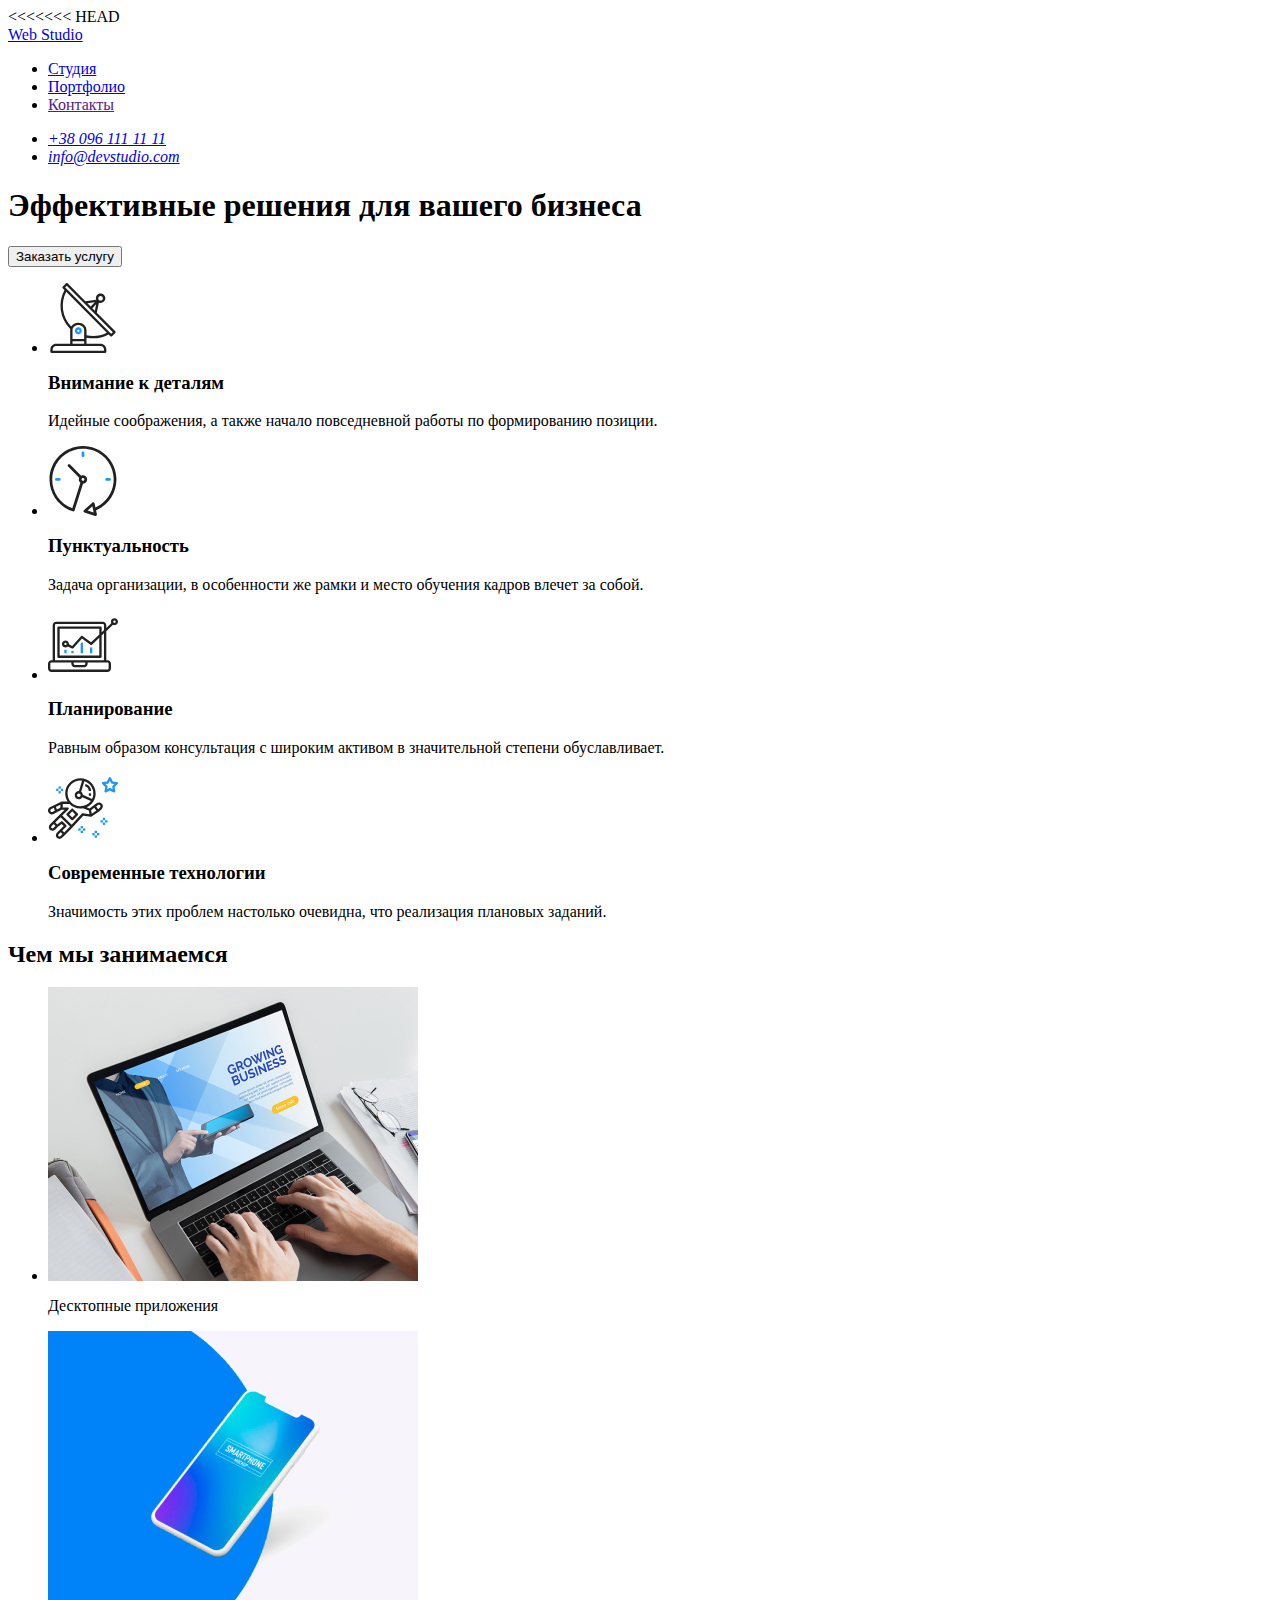
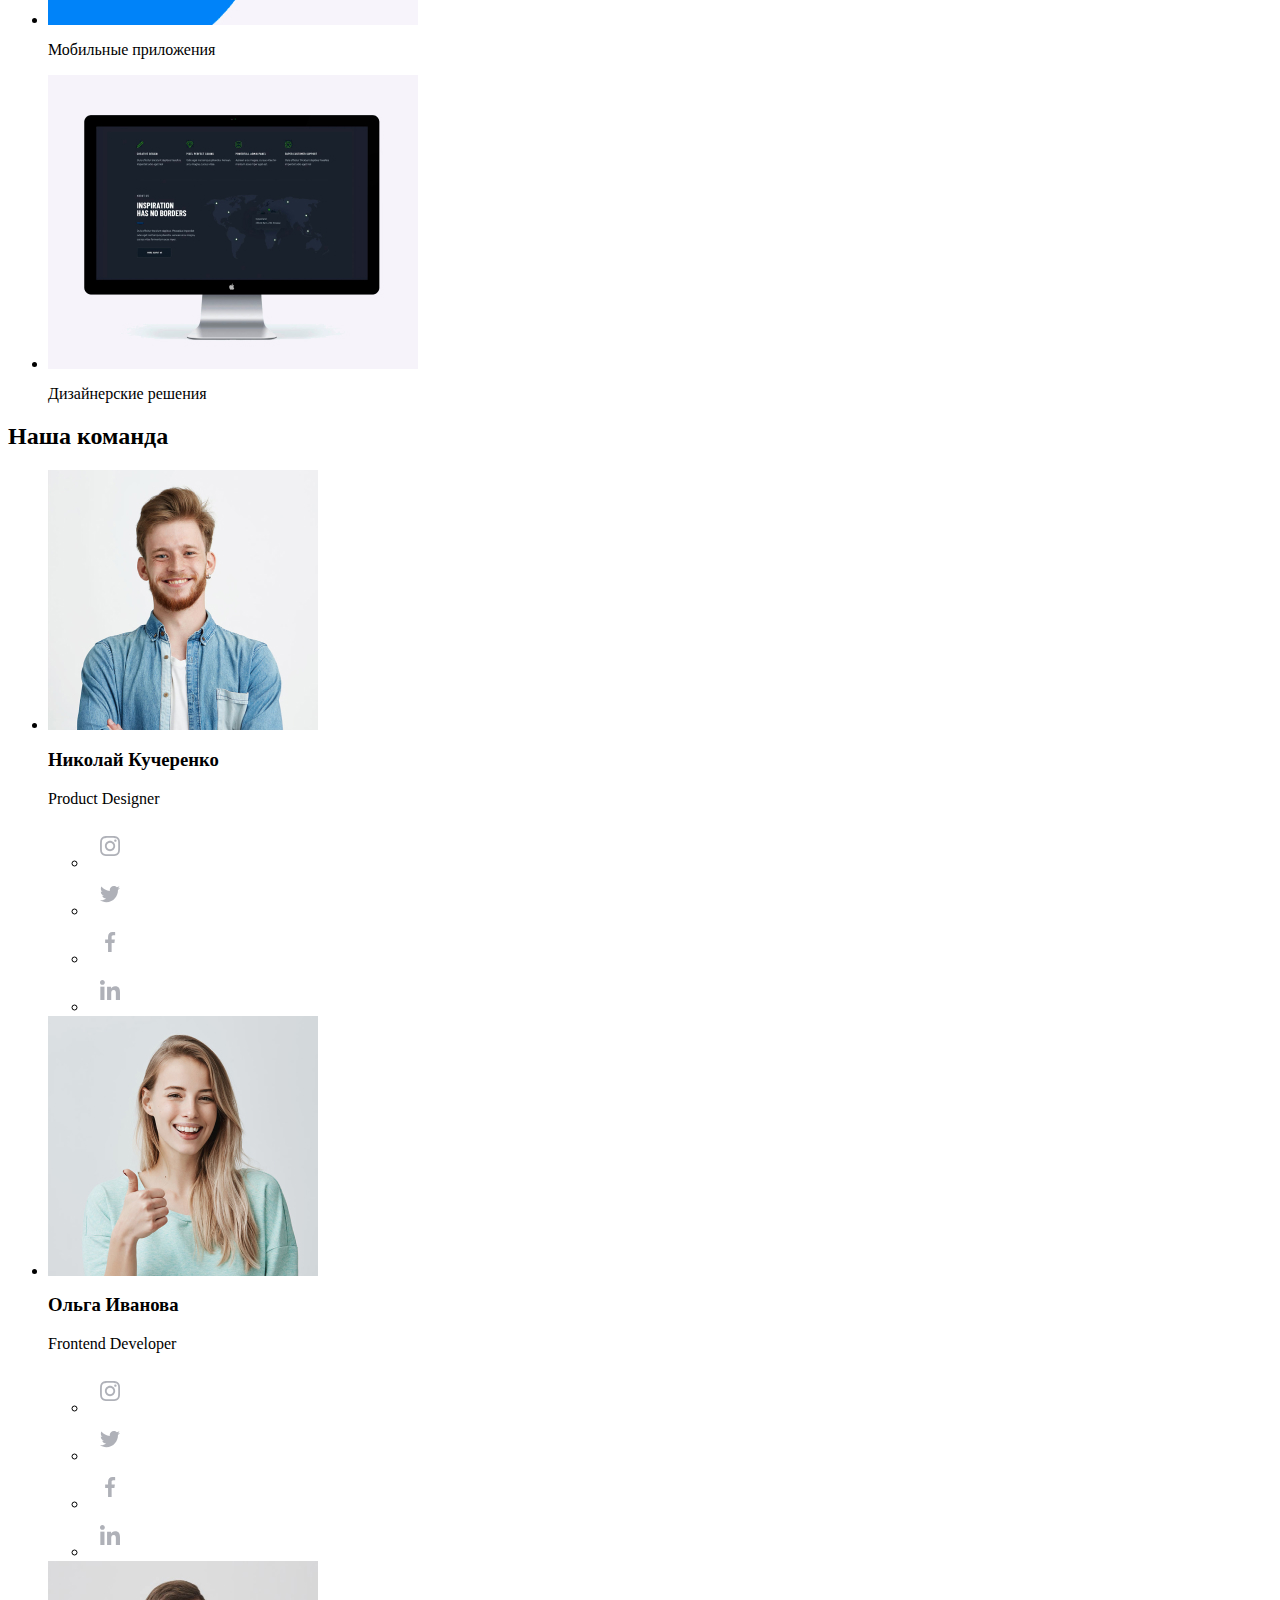
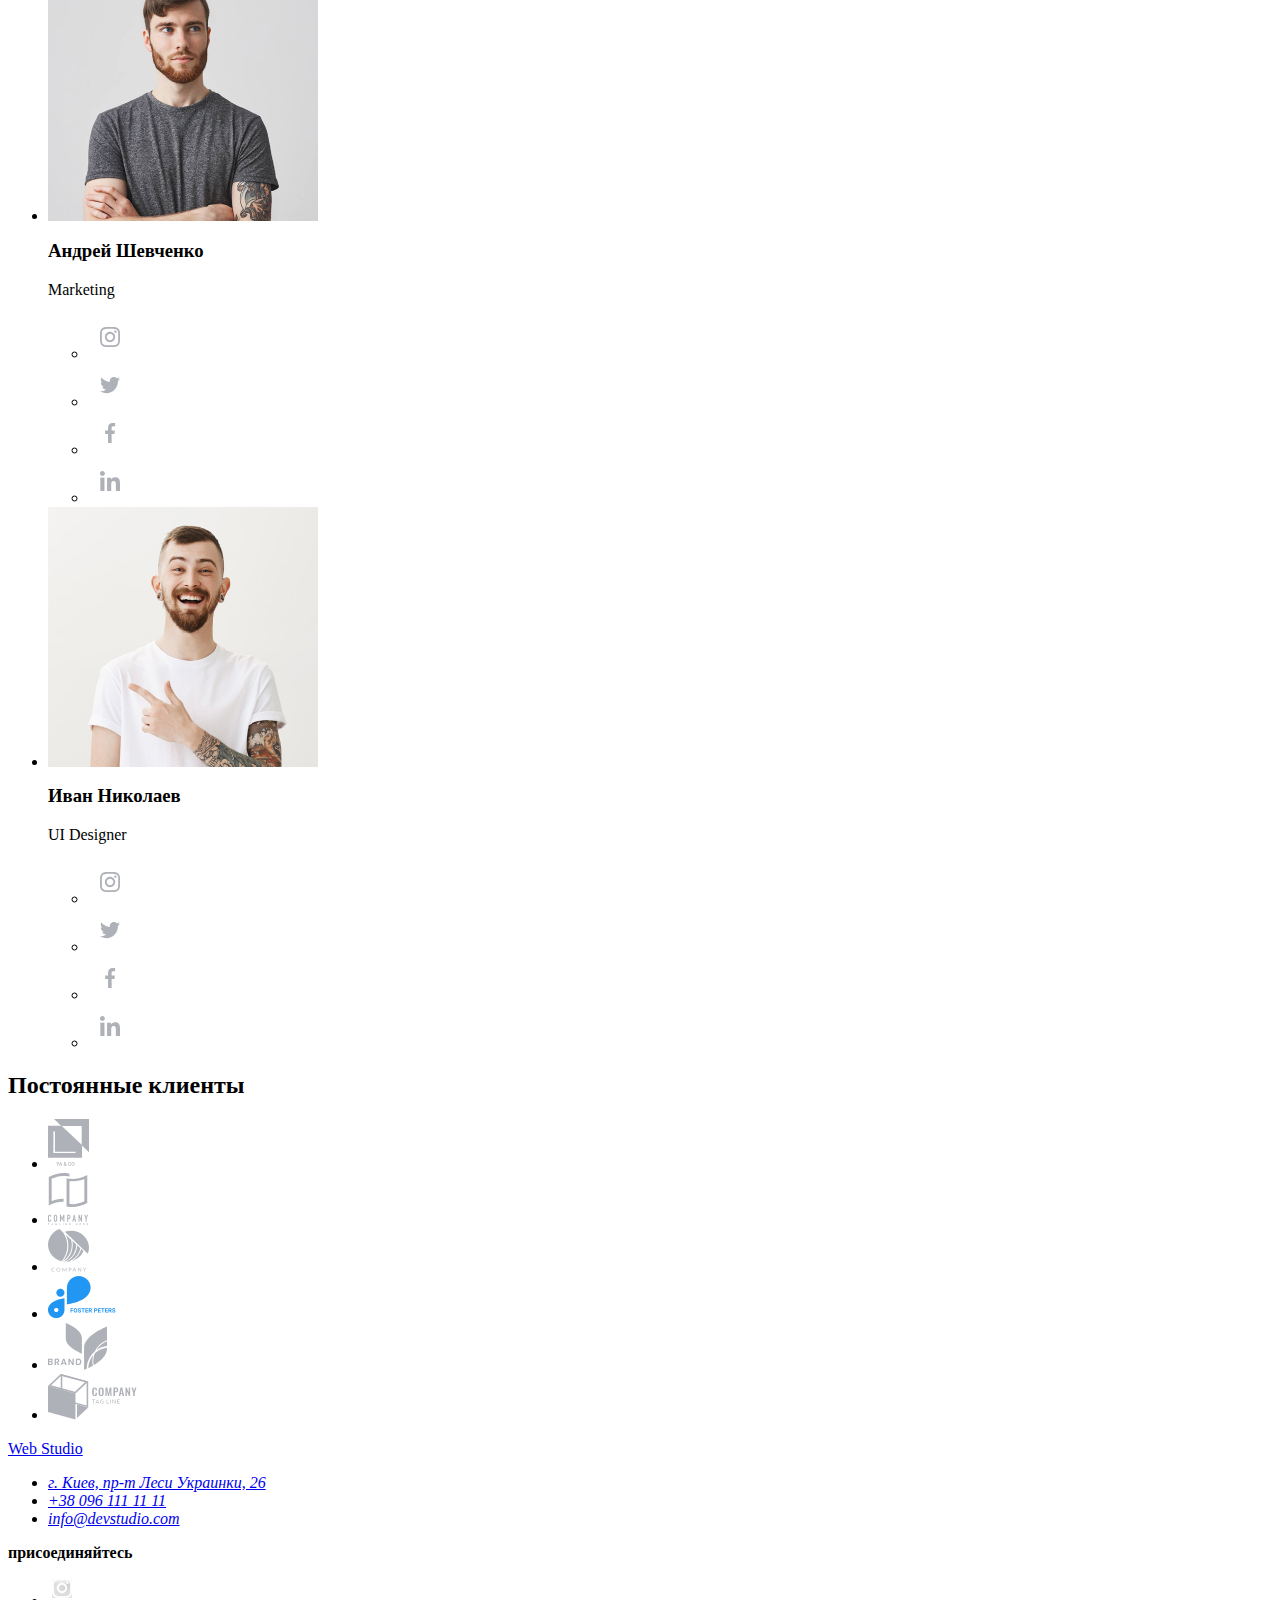
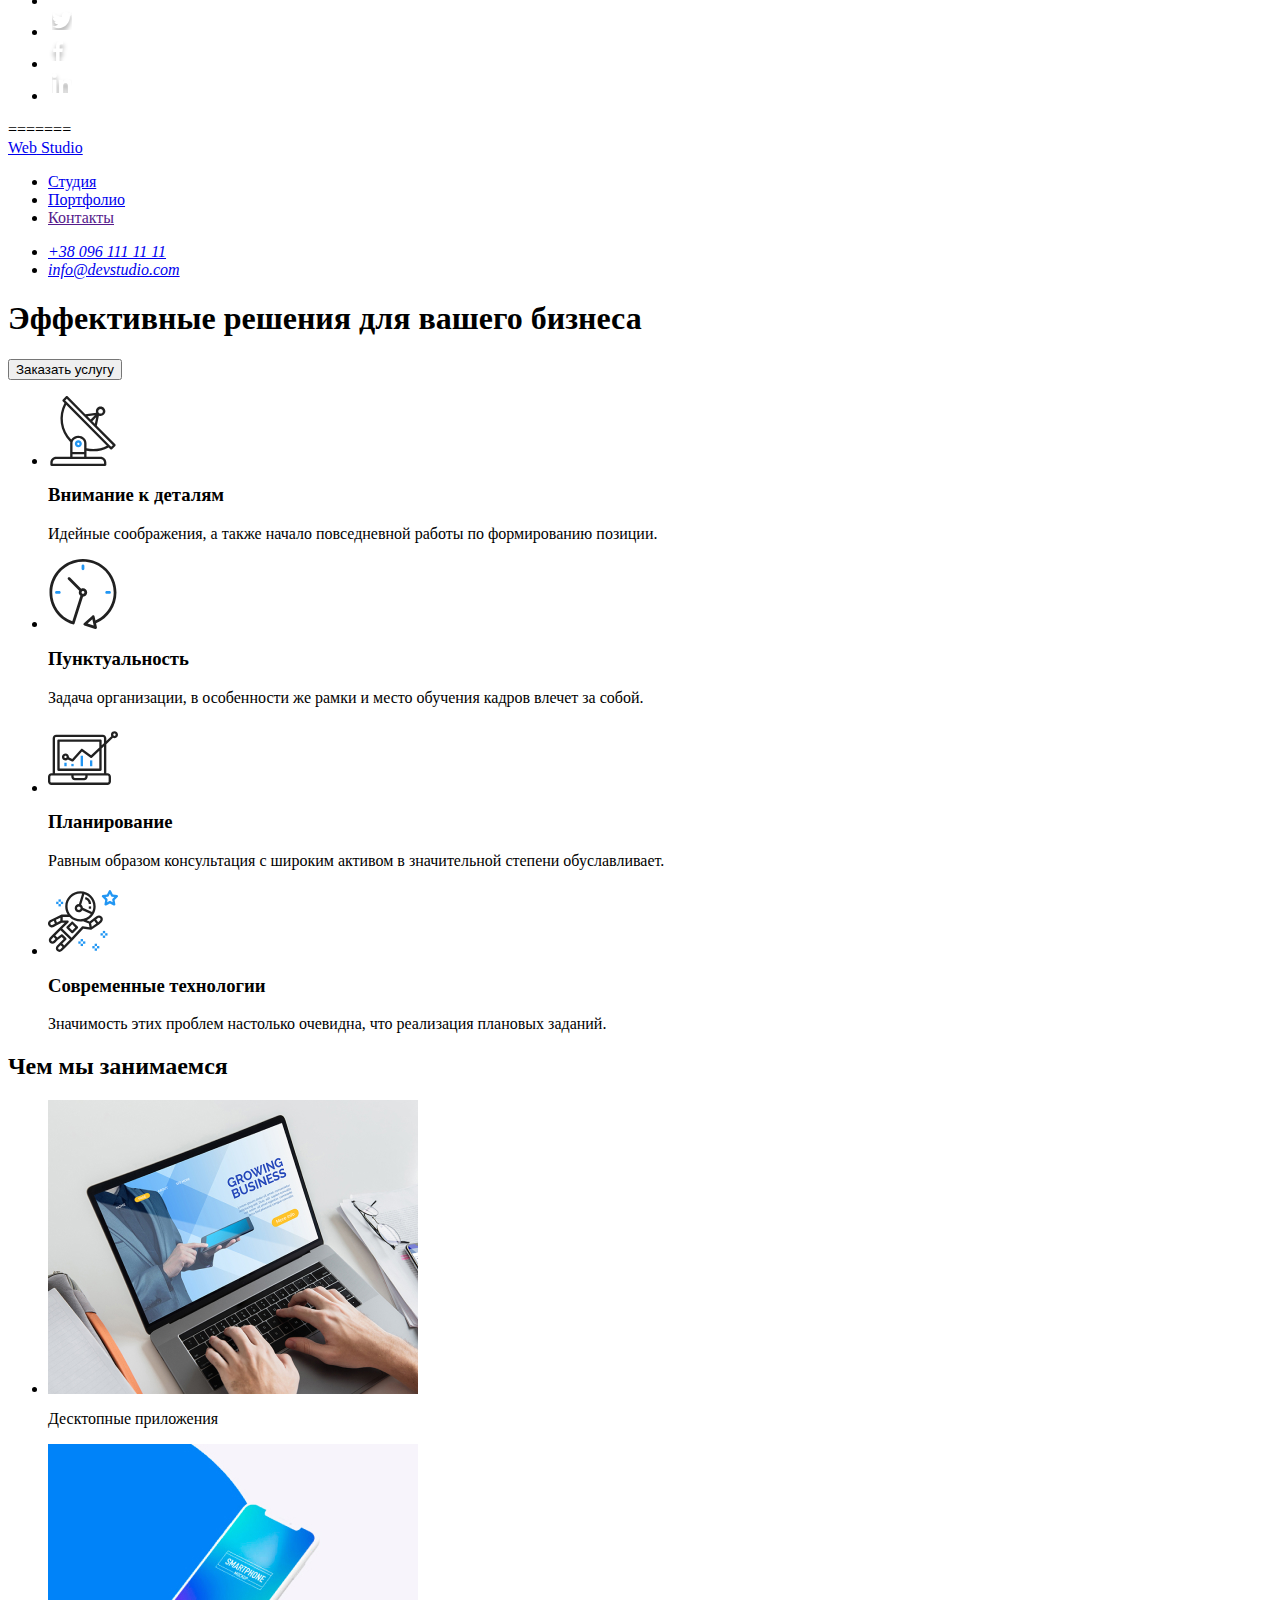
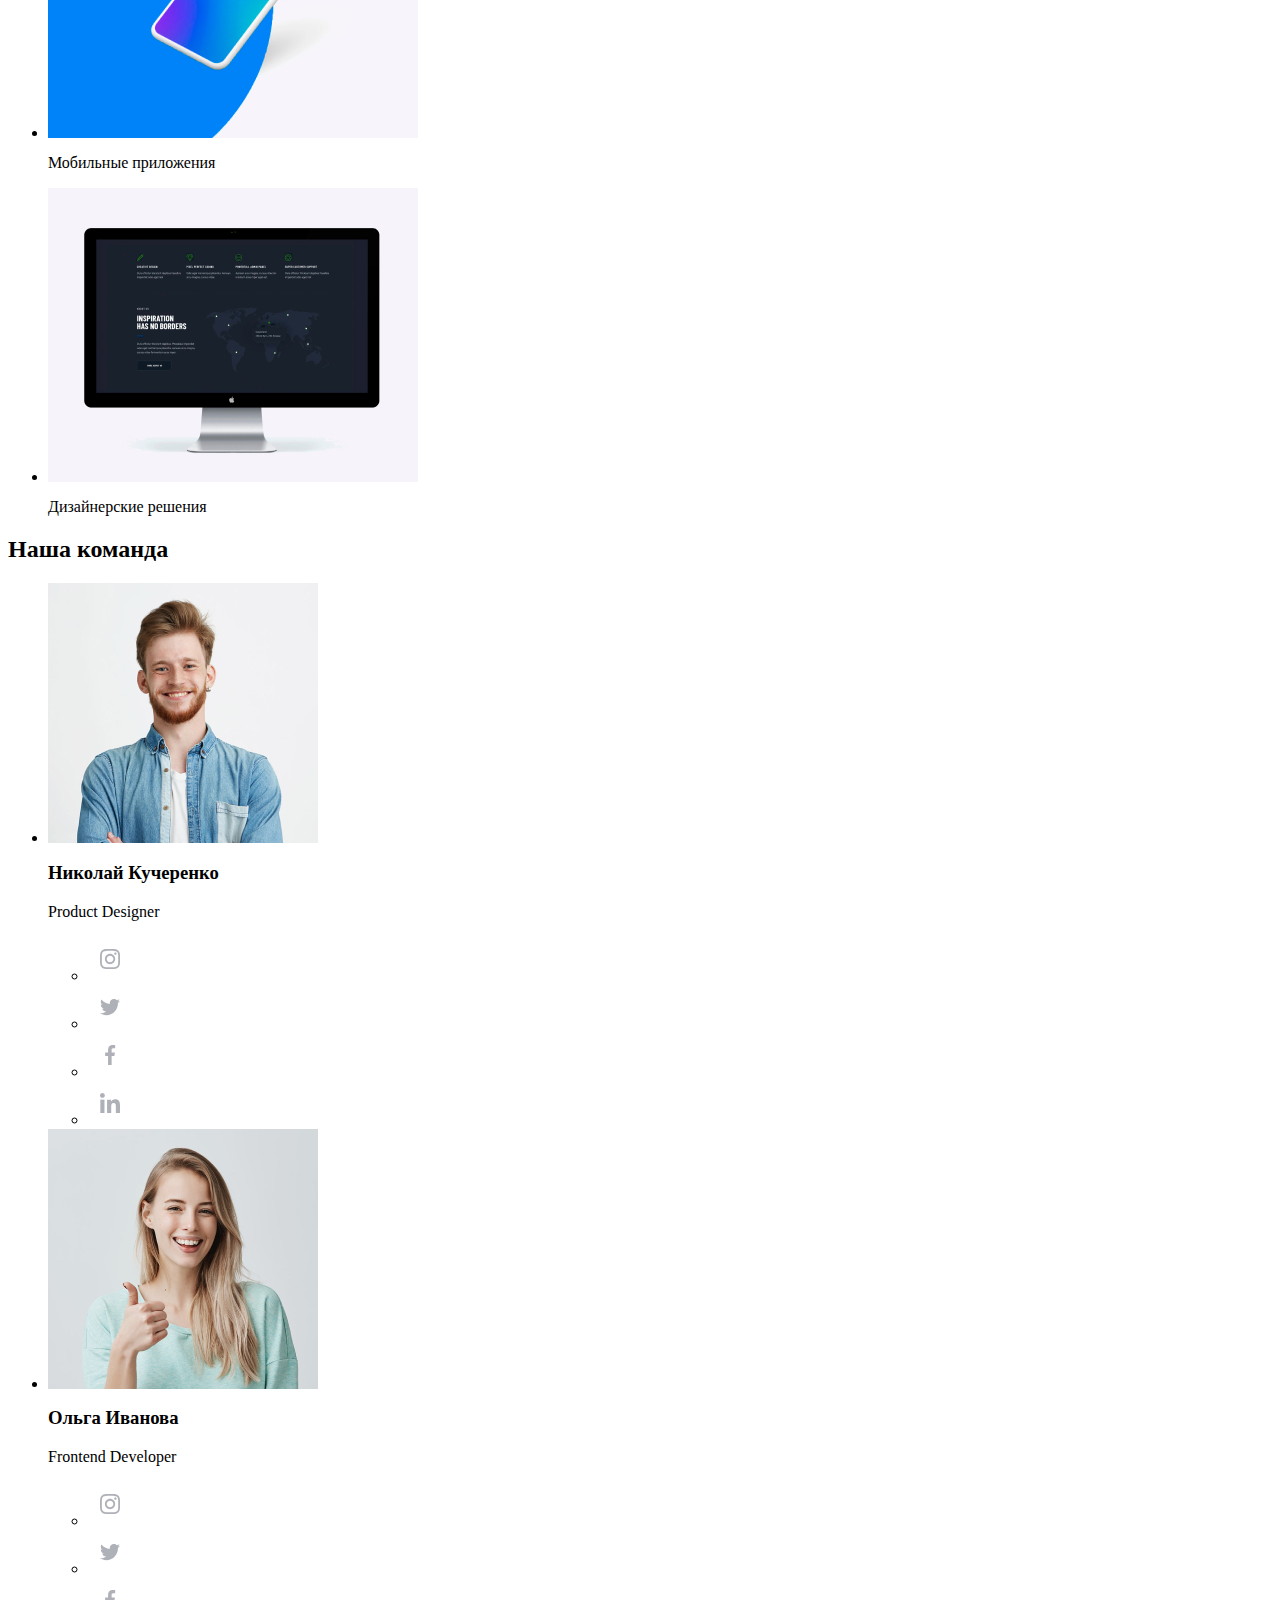
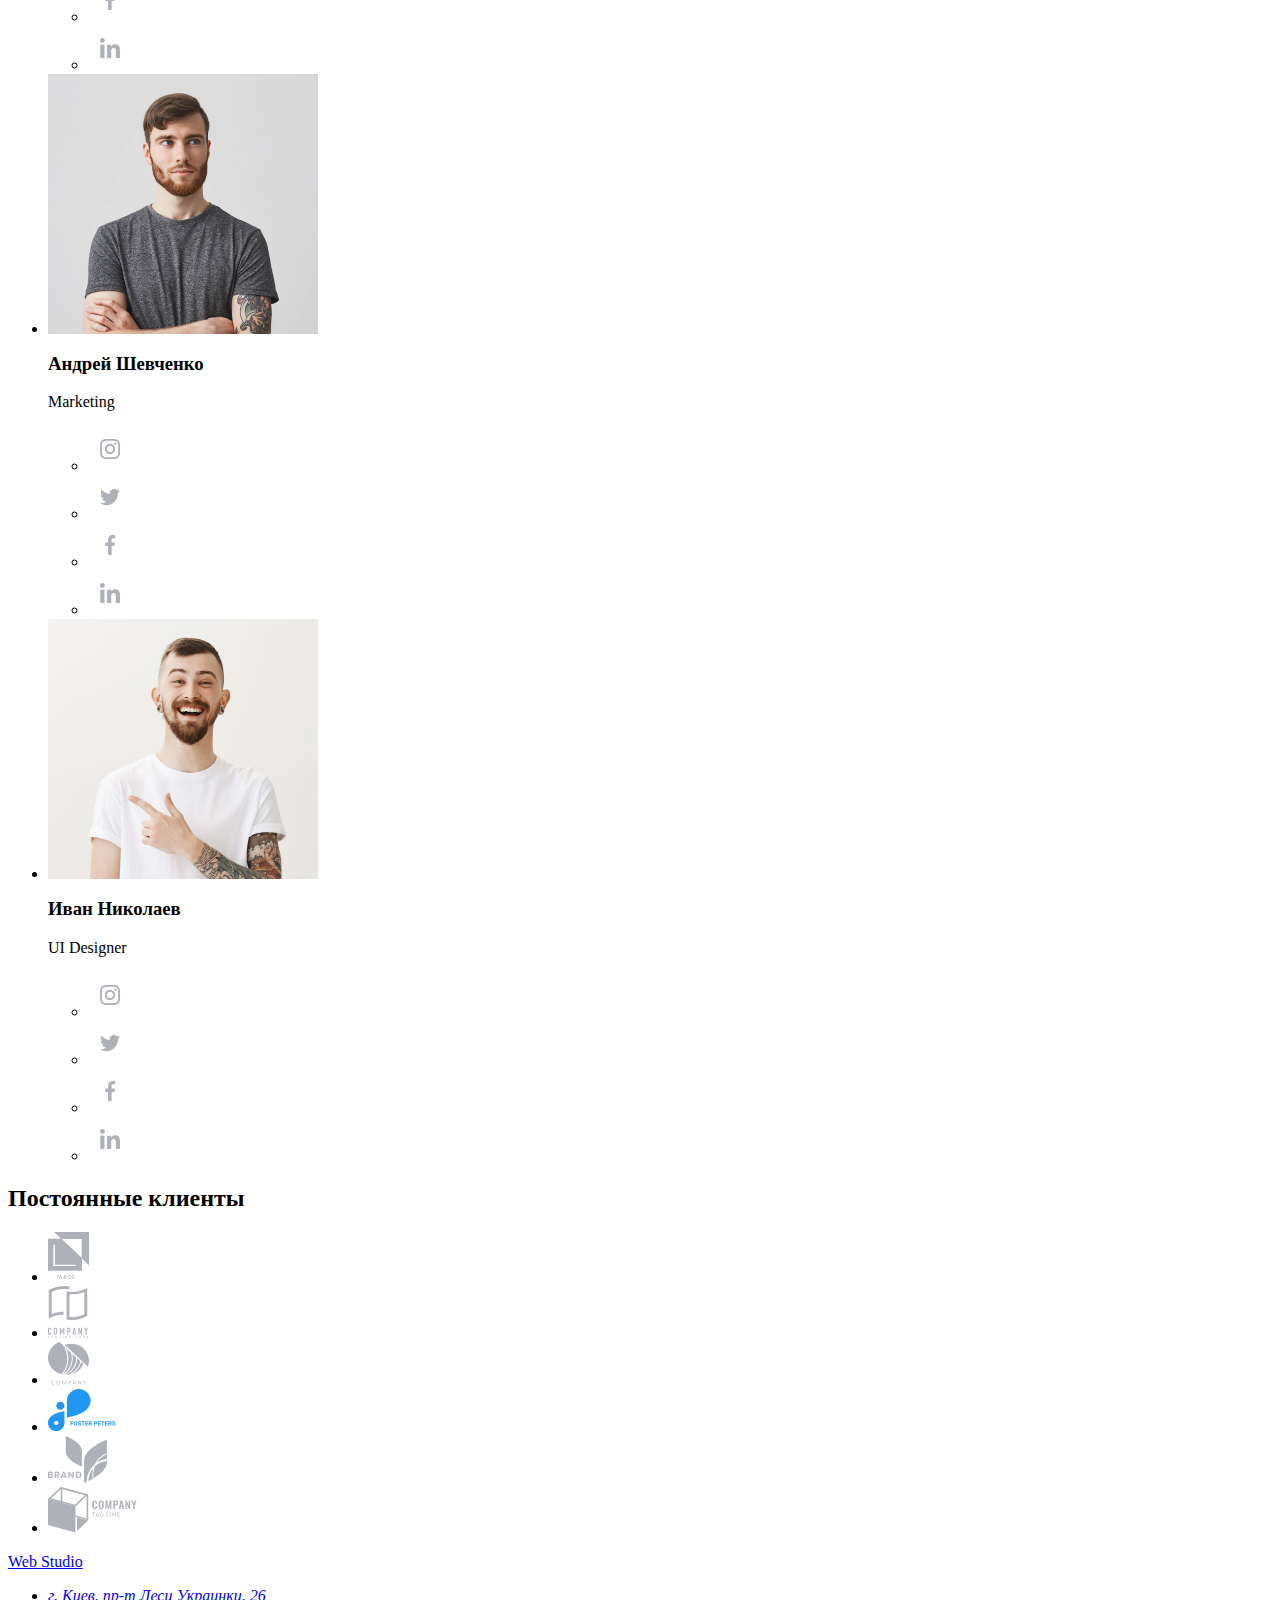
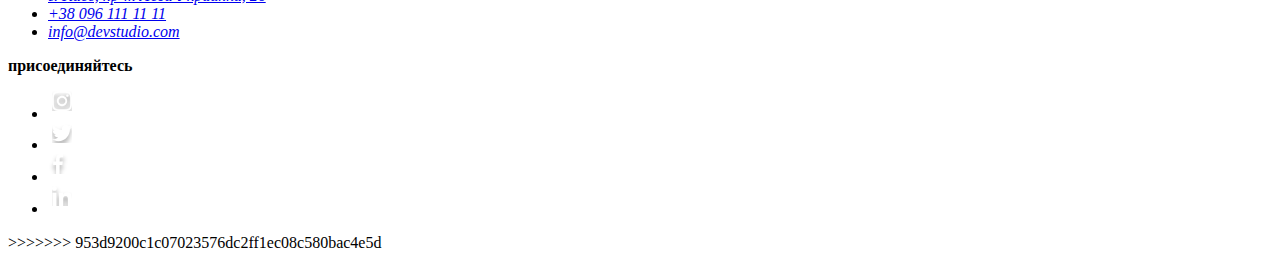
==== index.html @ b9d1faf9 "Add files via upload" ====
<<<<<<< HEAD
<!DOCTYPE html>
<html lang="ru">
<head>
    <meta charset="UTF-8">
    <meta name="viewport" content="width=device-width, initial-scale=1.0">
    <title lang="en">Web Studio</title>
    <link rel="stylesheet" href="./styles.css">
</head>
<body>
    <!--Шапка сайта-->
    <header>
        <nav>
            <a href="./index.html" lang="en">
                 <span>Web</span> Studio
            </a>
            <ul>
                <li>
                    <a href="./index.html">Студия</a>
                </li>
                <li>
                    <a href="./portfolio.html">Портфолио</a>
                </li>
                <li>
                    <a href="">Контакты</a>
                </li>
            </ul>
        </nav>
            <ul>
                <li><address><a href="tel:+380961111111">+38 096 111 11 11</a></address></li>
                <li><address><a href="mailto:info@devstudio.com">info@devstudio.com</a></address></li>
            </ul>           
           </header>
           <!--Главный контейнер-->
    <main>
        <section>
        <h1>Эффективные решения для вашего бизнеса</h1>
        <button>Заказать услугу</button>
        </section>

        <!--О нас-->
        <section>
            <h2 hidden>О нас</h2>
            <ul>
                <li><img src="./images/features/antenna.svg" alt="Иконка антеннны"><h3>Внимание к деталям</h3>
                <p>Идейные соображения, а также начало повседневной работы по формированию позиции.</p>
            </li>
                <li><img src="./images/features/clock.svg" alt="Иконка часов"><h3>Пунктуальность</h3>
                <p>Задача организации, в особенности же рамки и место обучения кадров влечет за собой.</p>
            </li>
                <li><img src="./images/features/diagram.svg" alt="Иконка диаграммы"><h3>Планирование</h3>
                <p>Равным образом консультация с широким активом в значительной степени обуславливает.</p>
            </li>
                <li><img src="./images/features/astronaut.svg" alt="Иконка астронавта"><h3>Современные технологии</h3>
                <p>Значимость этих проблем настолько очевидна, что реализация плановых заданий.</p>
            </li>
            </ul>
        </section>

        <!--чем мы занимаемся-->
            <section>
                <h2>Чем мы занимаемся</h2>                
                <ul>
                    <li><img src="./images/img/img.jpg" alt="человек печатает на ноутбуке" width="370" height="294">
                    <p>
                        Десктопные приложения
                    </p>
                </li>
                    <li><img src="./images/img/img-2.jpg"  alt="мобильный телефон" width="370" height="294">
                    <p>
                        Мобильные приложения
                    </p>
                </li>
                    <li><img src="./images/img/img-3.jpg"  alt="монитор компьютера" width="370" height="294">
                    <p>
                        Дизайнерские решения
                    </p>
                </li>
                </ul>
            </section>

            <!--Наша команда-->
        <section>            
            <h2>Наша команда</h2>
            <ul>
                <li><img src="./images/team/nikolay-kucherenko.jpg" alt="Николай Кучеренко" width="270" height="260">
                <h3>Николай Кучеренко</h3>
            <p lang="en">
                Product Designer
            </p>
            <ul>
                <li><a href=""><img src="./images/logo-social/instagram.svg" alt="иконка инстаграм"></a></li>
                <li><a href=""><img src="./images/logo-social/twitter.svg" alt="иконка твиттер"></a></li>
                <li><a href=""><img src="./images/logo-social/facebook.svg" alt="иконка фэйсбук"></a></li>
                <li><a href=""><img src="./images/logo-social/linkedin.svg" alt="иконка линкедин"></a></li>
            </ul>
        </li>
            
                <li><img src="./images/team/olha-ivanova.jpg" alt="Ольга Иванова" width="270" height="260">
                <h3>Ольга Иванова</h3>
            <p lang="en">
                Frontend Developer
            </p>
        
            <ul>
                <li><a href=""><img src="./images/logo-social/instagram.svg" alt="иконка инстаграм"></a></li>
                <li><a href=""><img src="./images/logo-social/twitter.svg" alt="иконка твиттер"></a></li>
                <li><a href=""><img src="./images/logo-social/facebook.svg" alt="иконка фэйсбук"></a></li>
                <li><a href=""><img src="./images/logo-social/linkedin.svg" alt="иконка линкдин"></a></li>
            </ul>
        </li>
                <li><img src="./images/team/andrew-shevchenko.jpg" alt="Андрей Шевченко" width="270" height="260">
                <h3>Андрей Шевченко</h3>
            <p lang="en">
                Marketing
            </p>
            <ul>
                <li><a href=""><img src="./images/logo-social/instagram.svg" alt="иконка инстаграм"></a></li>
                <li><a href=""><img src="./images/logo-social/twitter.svg" alt="иконка твиттер"></a></li>
                <li><a href=""><img src="./images/logo-social/facebook.svg" alt="иконка фэйсбук"></a></li>
                <li><a href=""><img src="./images/logo-social/linkedin.svg" alt="иконка линкедин"></a></li>
            </ul>
        </li>
                <li><img src="./images/team/ivan-nilolaev.jpg" alt="Иван Николаев" width="270" height="260">
                <h3>Иван Николаев</h3>
            <p lang="en">
                UI Designer
            </p>
        
            <ul>
                <li><a href=""><img src="./images/logo-social/instagram.svg" alt="иконка инстаграм"></a></li>
                <li><a href=""><img src="./images/logo-social/twitter.svg" alt="иконка твиттер"></a></li>
                <li><a href=""><img src="./images/logo-social/facebook.svg" alt="иконка фэйсбук"></a></li>
                <li><a href=""><img src="./images/logo-social/linkedin.svg" alt="иконка линкедин"></a></li>
            </ul>
        </li>
        </ul>
        </section>

        <!--Клиенты-->
        <section>
            <h2>Постоянные клиенты</h2>
            <ul>
                <li><a href=""><img src="./images/logo-client/logo.svg" alt="логотип компании 1"></a></li>
                <li><a href=""><img src="./images/logo-client/logo-2.svg" alt="логотип компании 2"></a></li>
                <li><a href=""><img src="./images/logo-client/logo-3.svg" alt="логотип компании 3"></a></li>
                <li><a href=""><img src="./images/logo-client/logo-4.svg" alt="логотип компании 4"></a></li>
                <li><a href=""><img src="./images/logo-client/logo-5.svg" alt="логотип компании 5"></a></li>
                <li><a href=""><img src="./images/logo-client/logo-6.svg" alt="логотип компании 6"></a></li>
            </ul>
        </section>
    </main>

    <!--Подвал-->
    <footer>
        <a href="./index.html" lang="en">
            <span>Web</span> Studio
       </a>
       <div>
          <ul>
            <li>
                <address><a href="https://goo.gl/maps/HoH5Uruk6UYNpwuC6" target="blank">г. Киев, пр-т Леси Украинки, 26</a></address>
            </li>
              <li>
                <address>
                    <a href="tel:+380961111111">+38 096 111 11 11</a>
                </address>
            </li>            
            <li>
                  <address>
                    <a href="mailto:info@devstudio.com">info@devstudio.com</a>
              </address>
            </li>              
          </ul>
       </div>
       <div>
        <b>присоединяйтесь</b>
       <ul>
                <li><a href=""><img src="./images/logo-footer/instagram.svg" alt="иконка инстаграм"></a></li>
                <li><a href=""><img src="./images/logo-footer/twitter.svg" alt="иконка твиттер"></a></li>
                <li><a href=""><img src="./images/logo-footer/facebook.svg" alt="иконка фэйсбук"></a></li>
                <li><a href=""><img src="./images/logo-footer/linkedin.svg" alt="иконка линкедин"></a></li>
            </ul>
       </div>
       
    </footer>

    
</body>
=======
<!DOCTYPE html>
<html lang="ru">
<head>
    <meta charset="UTF-8">
    <meta name="viewport" content="width=device-width, initial-scale=1.0">
    <title lang="en">Web Studio</title>
    <link rel="stylesheet" href="./styles.css">
</head>
<body>
    <!--Шапка сайта-->
    <header>
        <nav>
            <a href="./index.html" lang="en">
                 <span>Web</span> Studio
            </a>
            <ul>
                <li>
                    <a href="./index.html">Студия</a>
                </li>
                <li>
                    <a href="./portfilio.html">Портфолио</a>
                </li>
                <li>
                    <a href="">Контакты</a>
                </li>
            </ul>
        </nav>
            <ul>
                <li><address><a href="tel:+380961111111">+38 096 111 11 11</a></address></li>
                <li><address><a href="mailto:info@devstudio.com">info@devstudio.com</a></address></li>
            </ul>           
           </header>
           <!--Главный контейнер-->
    <main>
        <section>
        <h1>Эффективные решения для вашего бизнеса</h1>
        <button>Заказать услугу</button>
        </section>

        <!--О нас-->
        <section>
            <h2 hidden>О нас</h2>
            <ul>
                <li><img src="./images/features/antenna.svg" alt="Иконка антеннны"><h3>Внимание к деталям</h3>
                <p>Идейные соображения, а также начало повседневной работы по формированию позиции.</p>
            </li>
                <li><img src="./images/features/clock.svg" alt="Иконка часов"><h3>Пунктуальность</h3>
                <p>Задача организации, в особенности же рамки и место обучения кадров влечет за собой.</p>
            </li>
                <li><img src="./images/features/diagram.svg" alt="Иконка диаграммы"><h3>Планирование</h3>
                <p>Равным образом консультация с широким активом в значительной степени обуславливает.</p>
            </li>
                <li><img src="./images/features/astronaut.svg" alt="Иконка астронавта"><h3>Современные технологии</h3>
                <p>Значимость этих проблем настолько очевидна, что реализация плановых заданий.</p>
            </li>
            </ul>
        </section>

        <!--чем мы занимаемся-->
            <section>
                <h2>Чем мы занимаемся</h2>                
                <ul>
                    <li><img src="./images/img/img.jpg" alt="человек печатает на ноутбуке" width="370" height="294">
                    <p>
                        Десктопные приложения
                    </p>
                </li>
                    <li><img src="./images/img/img-2.jpg"  alt="мобильный телефон" width="370" height="294">
                    <p>
                        Мобильные приложения
                    </p>
                </li>
                    <li><img src="./images/img/img-3.jpg"  alt="монитор компьютера" width="370" height="294">
                    <p>
                        Дизайнерские решения
                    </p>
                </li>
                </ul>
            </section>

            <!--Наша команда-->
        <section>            
            <h2>Наша команда</h2>
            <ul>
                <li><img src="./images/team/nikolay-kucherenko.jpg" alt="Николай Кучеренко" width="270" height="260">
                <h3>Николай Кучеренко</h3>
            <p lang="en">
                Product Designer
            </p>
            <ul>
                <li><a href=""><img src="./images/logo-social/instagram.svg" alt="иконка инстаграм"></a></li>
                <li><a href=""><img src="./images/logo-social/twitter.svg" alt="иконка твиттер"></a></li>
                <li><a href=""><img src="./images/logo-social/facebook.svg" alt="иконка фэйсбук"></a></li>
                <li><a href=""><img src="./images/logo-social/linkedin.svg" alt="иконка линкедин"></a></li>
            </ul>
        </li>
            
                <li><img src="./images/team/olha-ivanova.jpg" alt="Ольга Иванова" width="270" height="260">
                <h3>Ольга Иванова</h3>
            <p lang="en">
                Frontend Developer
            </p>
        
            <ul>
                <li><a href=""><img src="./images/logo-social/instagram.svg" alt="иконка инстаграм"></a></li>
                <li><a href=""><img src="./images/logo-social/twitter.svg" alt="иконка твиттер"></a></li>
                <li><a href=""><img src="./images/logo-social/facebook.svg" alt="иконка фэйсбук"></a></li>
                <li><a href=""><img src="./images/logo-social/linkedin.svg" alt="иконка линкдин"></a></li>
            </ul>
        </li>
                <li><img src="./images/team/andrew-shevchenko.jpg" alt="Андрей Шевченко" width="270" height="260">
                <h3>Андрей Шевченко</h3>
            <p lang="en">
                Marketing
            </p>
            <ul>
                <li><a href=""><img src="./images/logo-social/instagram.svg" alt="иконка инстаграм"></a></li>
                <li><a href=""><img src="./images/logo-social/twitter.svg" alt="иконка твиттер"></a></li>
                <li><a href=""><img src="./images/logo-social/facebook.svg" alt="иконка фэйсбук"></a></li>
                <li><a href=""><img src="./images/logo-social/linkedin.svg" alt="иконка линкедин"></a></li>
            </ul>
        </li>
                <li><img src="./images/team/ivan-nilolaev.jpg" alt="Иван Николаев" width="270" height="260">
                <h3>Иван Николаев</h3>
            <p lang="en">
                UI Designer
            </p>
        
            <ul>
                <li><a href=""><img src="./images/logo-social/instagram.svg" alt="иконка инстаграм"></a></li>
                <li><a href=""><img src="./images/logo-social/twitter.svg" alt="иконка твиттер"></a></li>
                <li><a href=""><img src="./images/logo-social/facebook.svg" alt="иконка фэйсбук"></a></li>
                <li><a href=""><img src="./images/logo-social/linkedin.svg" alt="иконка линкедин"></a></li>
            </ul>
        </li>
        </ul>
        </section>

        <!--Клиенты-->
        <section>
            <h2>Постоянные клиенты</h2>
            <ul>
                <li><a href=""><img src="./images/logo-client/logo.svg" alt="логотип компании 1"></a></li>
                <li><a href=""><img src="./images/logo-client/logo-2.svg" alt="логотип компании 2"></a></li>
                <li><a href=""><img src="./images/logo-client/logo-3.svg" alt="логотип компании 3"></a></li>
                <li><a href=""><img src="./images/logo-client/logo-4.svg" alt="логотип компании 4"></a></li>
                <li><a href=""><img src="./images/logo-client/logo-5.svg" alt="логотип компании 5"></a></li>
                <li><a href=""><img src="./images/logo-client/logo-6.svg" alt="логотип компании 6"></a></li>
            </ul>
        </section>
    </main>

    <!--Подвал-->
    <footer>
        <a href="./index.html" lang="en">
            <span>Web</span> Studio
       </a>
       <div>
          <ul>
            <li>
                <address><a href="https://goo.gl/maps/HoH5Uruk6UYNpwuC6" target="blank">г. Киев, пр-т Леси Украинки, 26</a></address>
            </li>
              <li>
                <address>
                    <a href="tel:+380961111111">+38 096 111 11 11</a>
                </address>
            </li>            
            <li>
                  <address>
                    <a href="mailto:info@devstudio.com">info@devstudio.com</a>
              </address>
            </li>              
          </ul>
       </div>
       <div>
        <b>присоединяйтесь</b>
       <ul>
                <li><a href=""><img src="./images/logo-footer/instagram.svg" alt="иконка инстаграм"></a></li>
                <li><a href=""><img src="./images/logo-footer/twitter.svg" alt="иконка твиттер"></a></li>
                <li><a href=""><img src="./images/logo-footer/facebook.svg" alt="иконка фэйсбук"></a></li>
                <li><a href=""><img src="./images/logo-footer/linkedin.svg" alt="иконка линкедин"></a></li>
            </ul>
       </div>
       
    </footer>

    
</body>
>>>>>>> 953d9200c1c07023576dc2ff1ec08c580bac4e5d
</html>
---- styles.css ----
<<<<<<< HEAD
:root{
    --primary-text-color: #757575;
    --primary-title-color:#212121;
    --accent-color:#2196f3;
    --primary-white-color: #ffffff;
    --footer-background-color:#2f303a;
    --secondary-white-color: #f5f4fa;
=======
:root{
    --primary-text-color: #757575;
    --primary-title-color:#212121;
    --accent-color:#2196f3;
    --primary-white-color: #ffffff;
    --footer-background-color:#2f303a;
    --secondary-white-color: #f5f4fa;
>>>>>>> 953d9200c1c07023576dc2ff1ec08c580bac4e5d
    }
---- styles.css ----
<<<<<<< HEAD
:root{
    --primary-text-color: #757575;
    --primary-title-color:#212121;
    --accent-color:#2196f3;
    --primary-white-color: #ffffff;
    --footer-background-color:#2f303a;
    --secondary-white-color: #f5f4fa;
=======
:root{
    --primary-text-color: #757575;
    --primary-title-color:#212121;
    --accent-color:#2196f3;
    --primary-white-color: #ffffff;
    --footer-background-color:#2f303a;
    --secondary-white-color: #f5f4fa;
>>>>>>> 953d9200c1c07023576dc2ff1ec08c580bac4e5d
    }
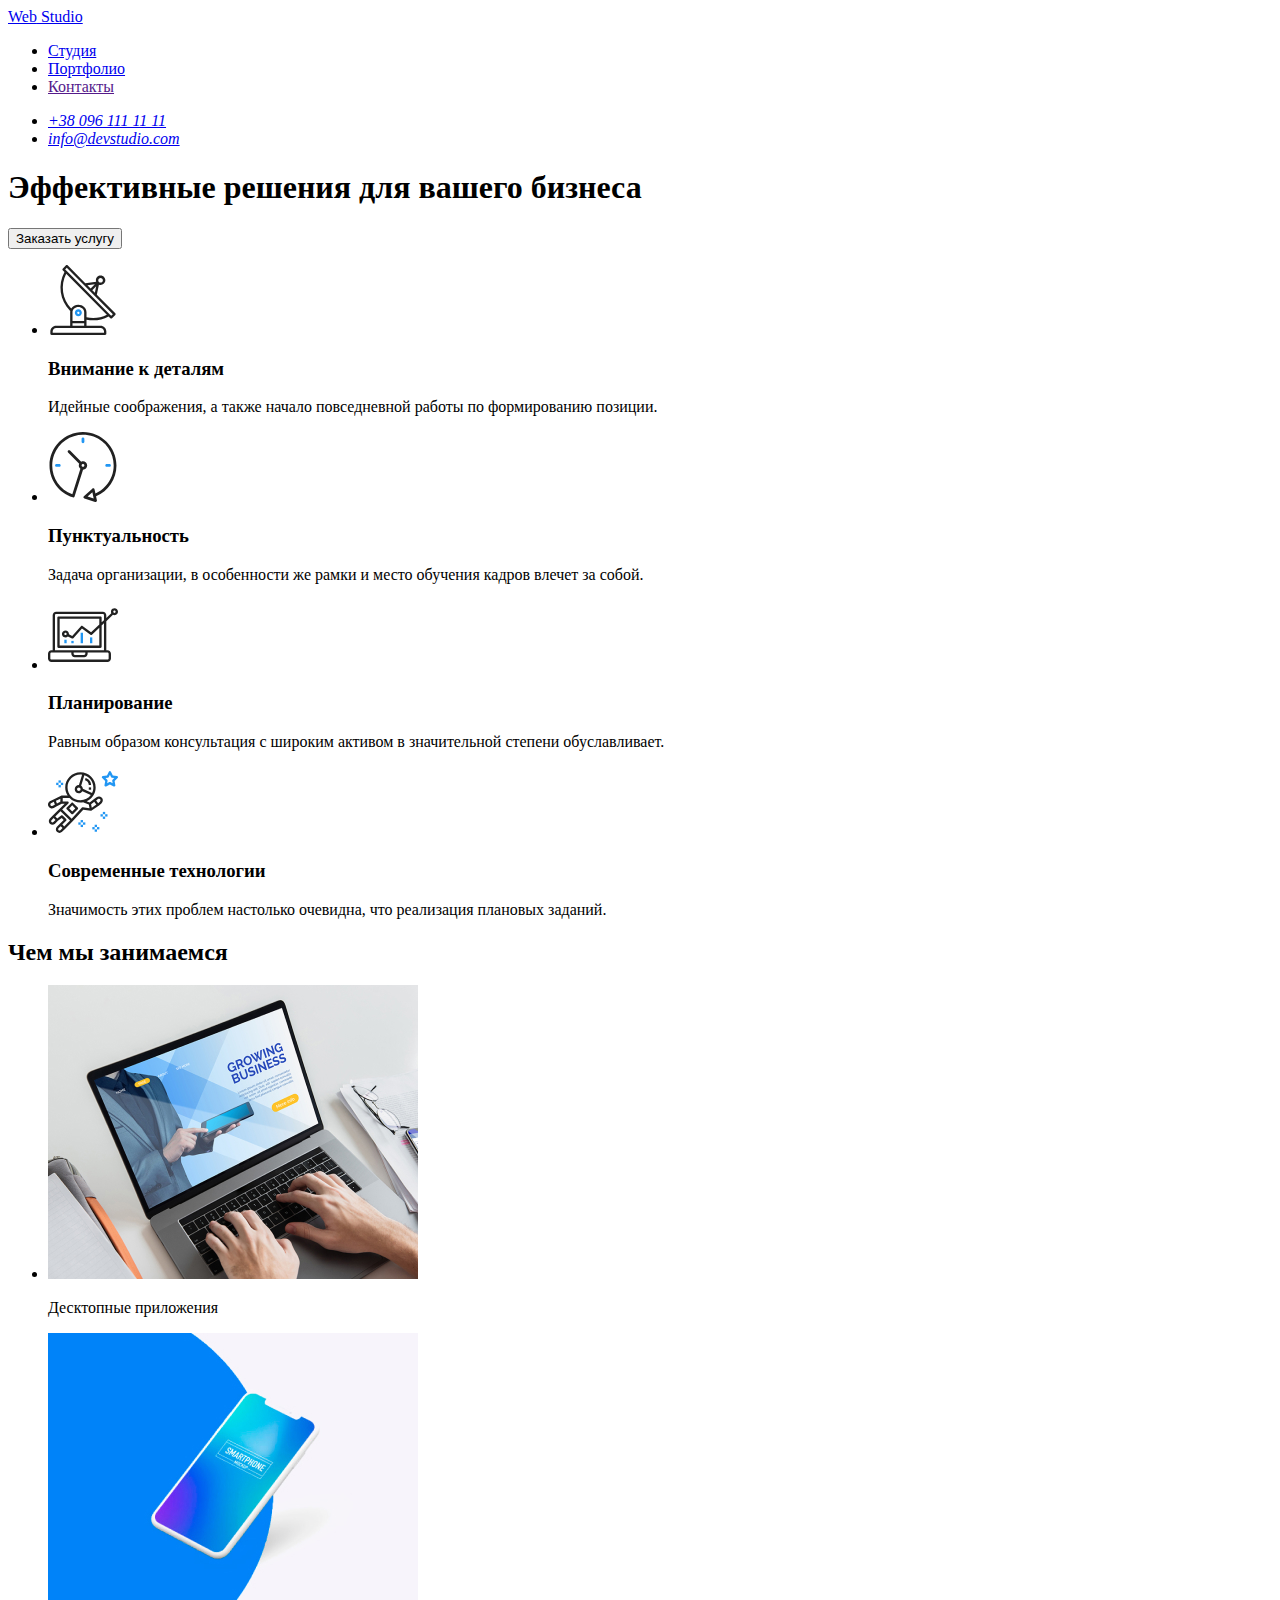
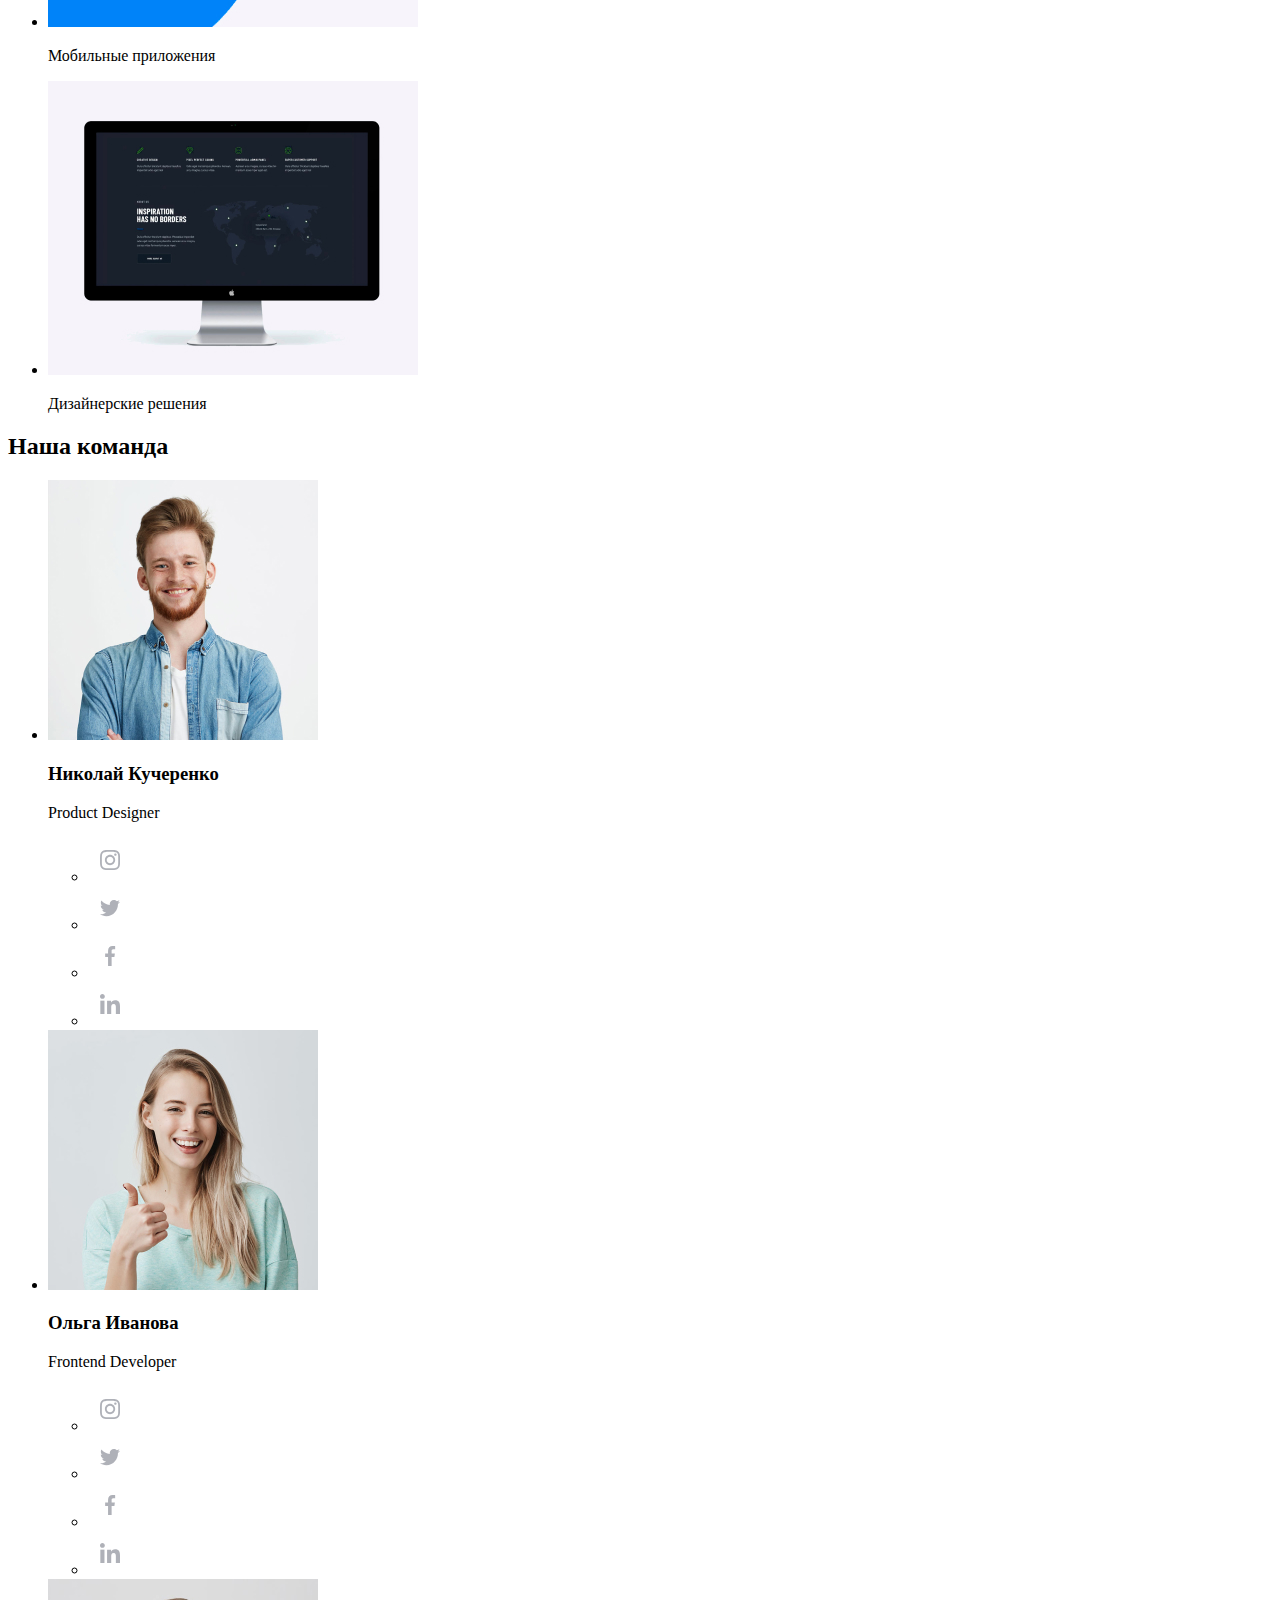
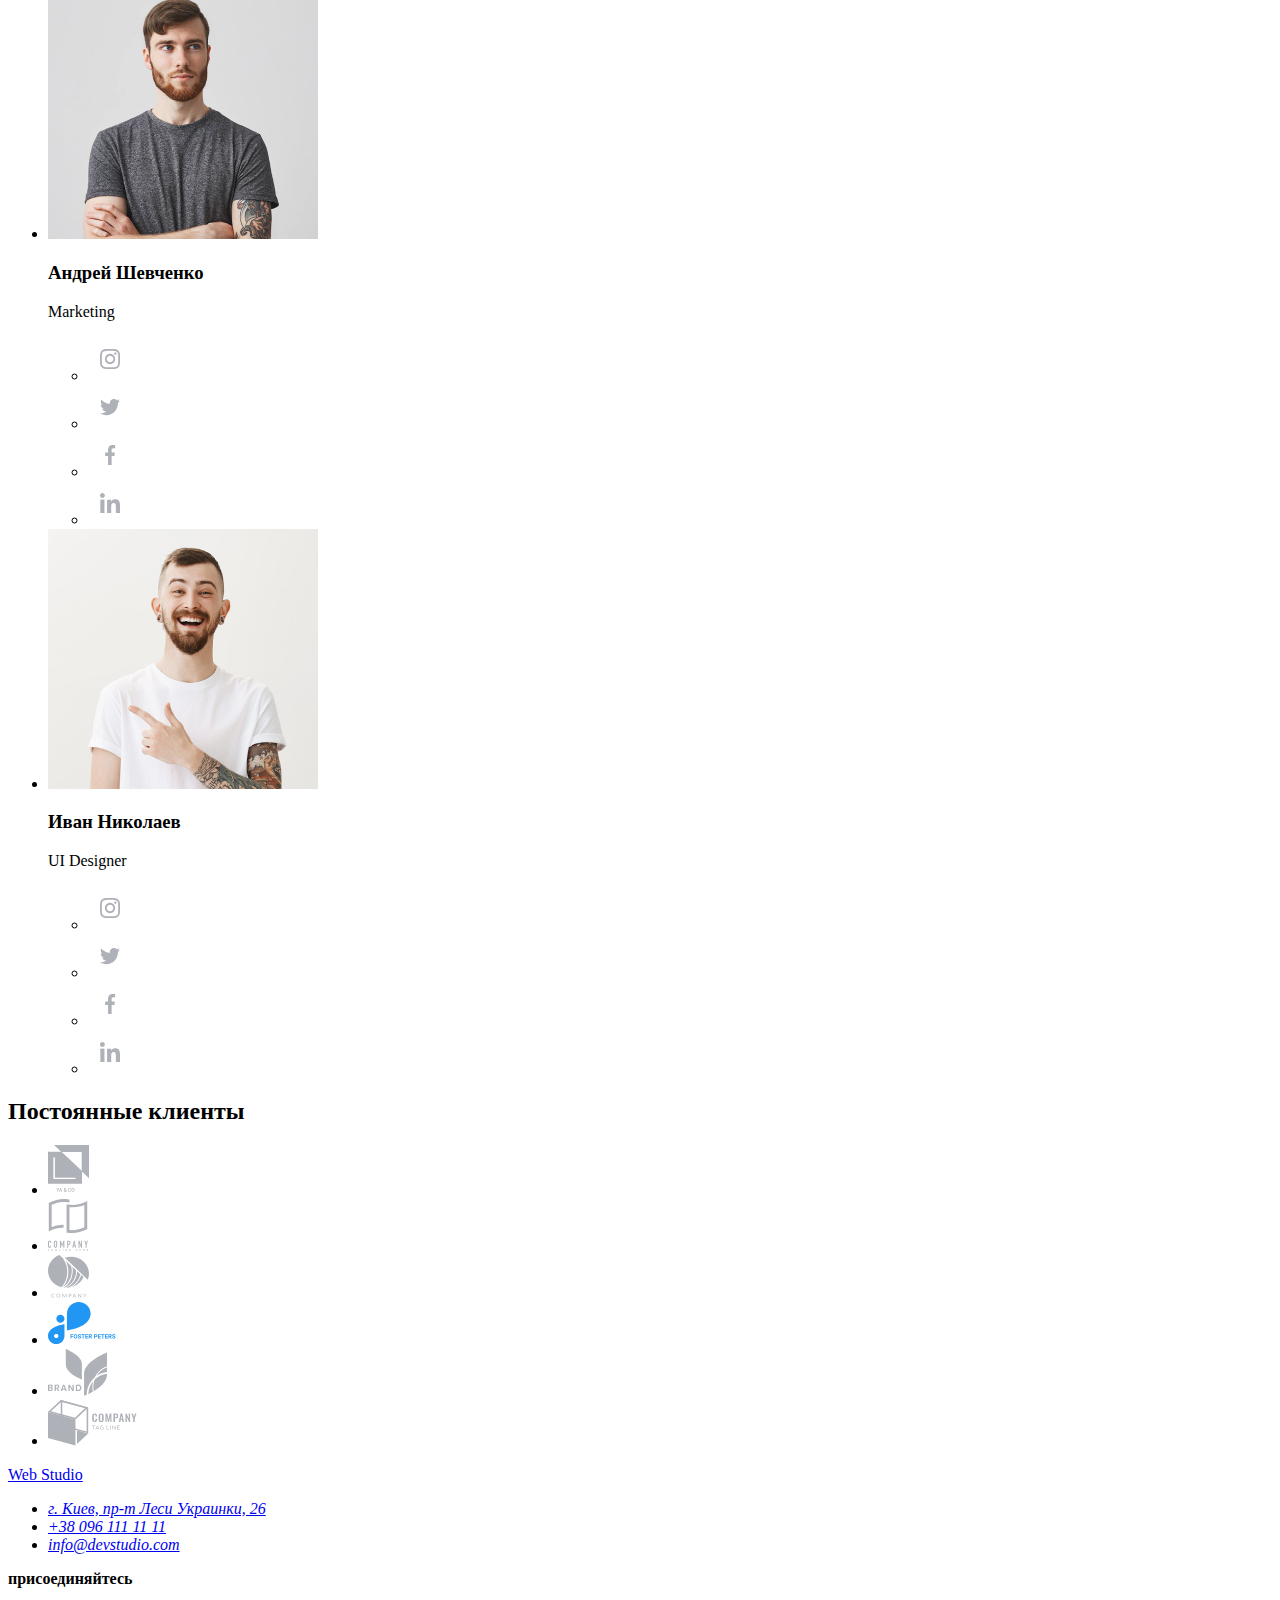
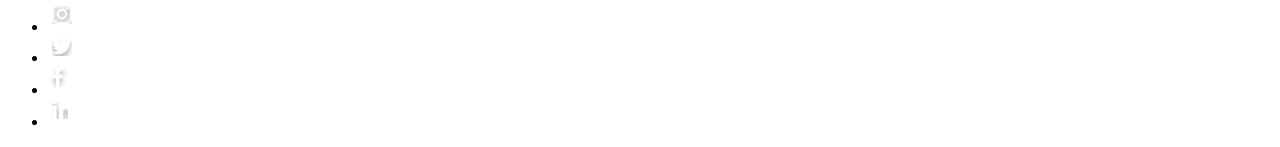
==== commit d88b1415: "Add files via upload" ====
--- a/index.html
+++ b/index.html
@@ -1,4 +1,3 @@
-<<<<<<< HEAD
 <!DOCTYPE html>
 <html lang="ru">
 <head>
@@ -187,194 +186,3 @@
 
     
 </body>
-=======
-<!DOCTYPE html>
-<html lang="ru">
-<head>
-    <meta charset="UTF-8">
-    <meta name="viewport" content="width=device-width, initial-scale=1.0">
-    <title lang="en">Web Studio</title>
-    <link rel="stylesheet" href="./styles.css">
-</head>
-<body>
-    <!--Шапка сайта-->
-    <header>
-        <nav>
-            <a href="./index.html" lang="en">
-                 <span>Web</span> Studio
-            </a>
-            <ul>
-                <li>
-                    <a href="./index.html">Студия</a>
-                </li>
-                <li>
-                    <a href="./portfilio.html">Портфолио</a>
-                </li>
-                <li>
-                    <a href="">Контакты</a>
-                </li>
-            </ul>
-        </nav>
-            <ul>
-                <li><address><a href="tel:+380961111111">+38 096 111 11 11</a></address></li>
-                <li><address><a href="mailto:info@devstudio.com">info@devstudio.com</a></address></li>
-            </ul>           
-           </header>
-           <!--Главный контейнер-->
-    <main>
-        <section>
-        <h1>Эффективные решения для вашего бизнеса</h1>
-        <button>Заказать услугу</button>
-        </section>
-
-        <!--О нас-->
-        <section>
-            <h2 hidden>О нас</h2>
-            <ul>
-                <li><img src="./images/features/antenna.svg" alt="Иконка антеннны"><h3>Внимание к деталям</h3>
-                <p>Идейные соображения, а также начало повседневной работы по формированию позиции.</p>
-            </li>
-                <li><img src="./images/features/clock.svg" alt="Иконка часов"><h3>Пунктуальность</h3>
-                <p>Задача организации, в особенности же рамки и место обучения кадров влечет за собой.</p>
-            </li>
-                <li><img src="./images/features/diagram.svg" alt="Иконка диаграммы"><h3>Планирование</h3>
-                <p>Равным образом консультация с широким активом в значительной степени обуславливает.</p>
-            </li>
-                <li><img src="./images/features/astronaut.svg" alt="Иконка астронавта"><h3>Современные технологии</h3>
-                <p>Значимость этих проблем настолько очевидна, что реализация плановых заданий.</p>
-            </li>
-            </ul>
-        </section>
-
-        <!--чем мы занимаемся-->
-            <section>
-                <h2>Чем мы занимаемся</h2>                
-                <ul>
-                    <li><img src="./images/img/img.jpg" alt="человек печатает на ноутбуке" width="370" height="294">
-                    <p>
-                        Десктопные приложения
-                    </p>
-                </li>
-                    <li><img src="./images/img/img-2.jpg"  alt="мобильный телефон" width="370" height="294">
-                    <p>
-                        Мобильные приложения
-                    </p>
-                </li>
-                    <li><img src="./images/img/img-3.jpg"  alt="монитор компьютера" width="370" height="294">
-                    <p>
-                        Дизайнерские решения
-                    </p>
-                </li>
-                </ul>
-            </section>
-
-            <!--Наша команда-->
-        <section>            
-            <h2>Наша команда</h2>
-            <ul>
-                <li><img src="./images/team/nikolay-kucherenko.jpg" alt="Николай Кучеренко" width="270" height="260">
-                <h3>Николай Кучеренко</h3>
-            <p lang="en">
-                Product Designer
-            </p>
-            <ul>
-                <li><a href=""><img src="./images/logo-social/instagram.svg" alt="иконка инстаграм"></a></li>
-                <li><a href=""><img src="./images/logo-social/twitter.svg" alt="иконка твиттер"></a></li>
-                <li><a href=""><img src="./images/logo-social/facebook.svg" alt="иконка фэйсбук"></a></li>
-                <li><a href=""><img src="./images/logo-social/linkedin.svg" alt="иконка линкедин"></a></li>
-            </ul>
-        </li>
-            
-                <li><img src="./images/team/olha-ivanova.jpg" alt="Ольга Иванова" width="270" height="260">
-                <h3>Ольга Иванова</h3>
-            <p lang="en">
-                Frontend Developer
-            </p>
-        
-            <ul>
-                <li><a href=""><img src="./images/logo-social/instagram.svg" alt="иконка инстаграм"></a></li>
-                <li><a href=""><img src="./images/logo-social/twitter.svg" alt="иконка твиттер"></a></li>
-                <li><a href=""><img src="./images/logo-social/facebook.svg" alt="иконка фэйсбук"></a></li>
-                <li><a href=""><img src="./images/logo-social/linkedin.svg" alt="иконка линкдин"></a></li>
-            </ul>
-        </li>
-                <li><img src="./images/team/andrew-shevchenko.jpg" alt="Андрей Шевченко" width="270" height="260">
-                <h3>Андрей Шевченко</h3>
-            <p lang="en">
-                Marketing
-            </p>
-            <ul>
-                <li><a href=""><img src="./images/logo-social/instagram.svg" alt="иконка инстаграм"></a></li>
-                <li><a href=""><img src="./images/logo-social/twitter.svg" alt="иконка твиттер"></a></li>
-                <li><a href=""><img src="./images/logo-social/facebook.svg" alt="иконка фэйсбук"></a></li>
-                <li><a href=""><img src="./images/logo-social/linkedin.svg" alt="иконка линкедин"></a></li>
-            </ul>
-        </li>
-                <li><img src="./images/team/ivan-nilolaev.jpg" alt="Иван Николаев" width="270" height="260">
-                <h3>Иван Николаев</h3>
-            <p lang="en">
-                UI Designer
-            </p>
-        
-            <ul>
-                <li><a href=""><img src="./images/logo-social/instagram.svg" alt="иконка инстаграм"></a></li>
-                <li><a href=""><img src="./images/logo-social/twitter.svg" alt="иконка твиттер"></a></li>
-                <li><a href=""><img src="./images/logo-social/facebook.svg" alt="иконка фэйсбук"></a></li>
-                <li><a href=""><img src="./images/logo-social/linkedin.svg" alt="иконка линкедин"></a></li>
-            </ul>
-        </li>
-        </ul>
-        </section>
-
-        <!--Клиенты-->
-        <section>
-            <h2>Постоянные клиенты</h2>
-            <ul>
-                <li><a href=""><img src="./images/logo-client/logo.svg" alt="логотип компании 1"></a></li>
-                <li><a href=""><img src="./images/logo-client/logo-2.svg" alt="логотип компании 2"></a></li>
-                <li><a href=""><img src="./images/logo-client/logo-3.svg" alt="логотип компании 3"></a></li>
-                <li><a href=""><img src="./images/logo-client/logo-4.svg" alt="логотип компании 4"></a></li>
-                <li><a href=""><img src="./images/logo-client/logo-5.svg" alt="логотип компании 5"></a></li>
-                <li><a href=""><img src="./images/logo-client/logo-6.svg" alt="логотип компании 6"></a></li>
-            </ul>
-        </section>
-    </main>
-
-    <!--Подвал-->
-    <footer>
-        <a href="./index.html" lang="en">
-            <span>Web</span> Studio
-       </a>
-       <div>
-          <ul>
-            <li>
-                <address><a href="https://goo.gl/maps/HoH5Uruk6UYNpwuC6" target="blank">г. Киев, пр-т Леси Украинки, 26</a></address>
-            </li>
-              <li>
-                <address>
-                    <a href="tel:+380961111111">+38 096 111 11 11</a>
-                </address>
-            </li>            
-            <li>
-                  <address>
-                    <a href="mailto:info@devstudio.com">info@devstudio.com</a>
-              </address>
-            </li>              
-          </ul>
-       </div>
-       <div>
-        <b>присоединяйтесь</b>
-       <ul>
-                <li><a href=""><img src="./images/logo-footer/instagram.svg" alt="иконка инстаграм"></a></li>
-                <li><a href=""><img src="./images/logo-footer/twitter.svg" alt="иконка твиттер"></a></li>
-                <li><a href=""><img src="./images/logo-footer/facebook.svg" alt="иконка фэйсбук"></a></li>
-                <li><a href=""><img src="./images/logo-footer/linkedin.svg" alt="иконка линкедин"></a></li>
-            </ul>
-       </div>
-       
-    </footer>
-
-    
-</body>
->>>>>>> 953d9200c1c07023576dc2ff1ec08c580bac4e5d
-</html>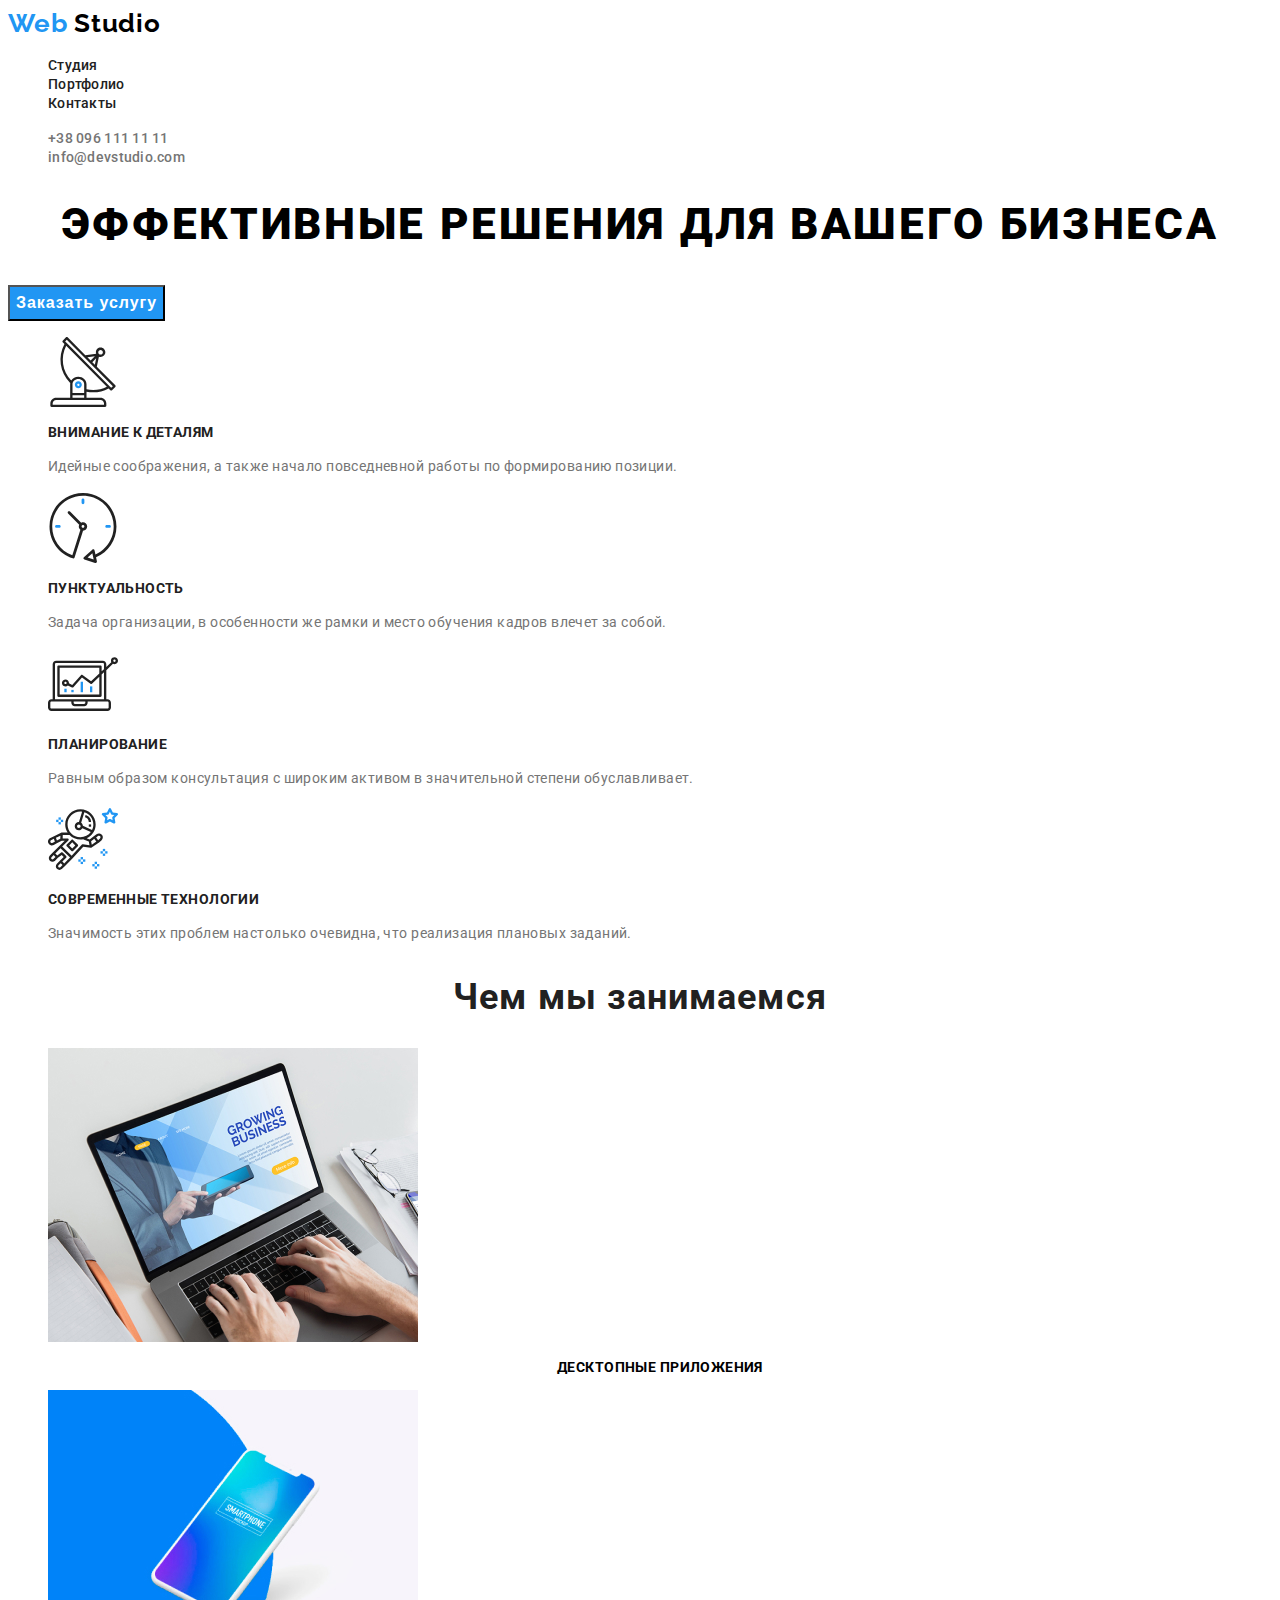
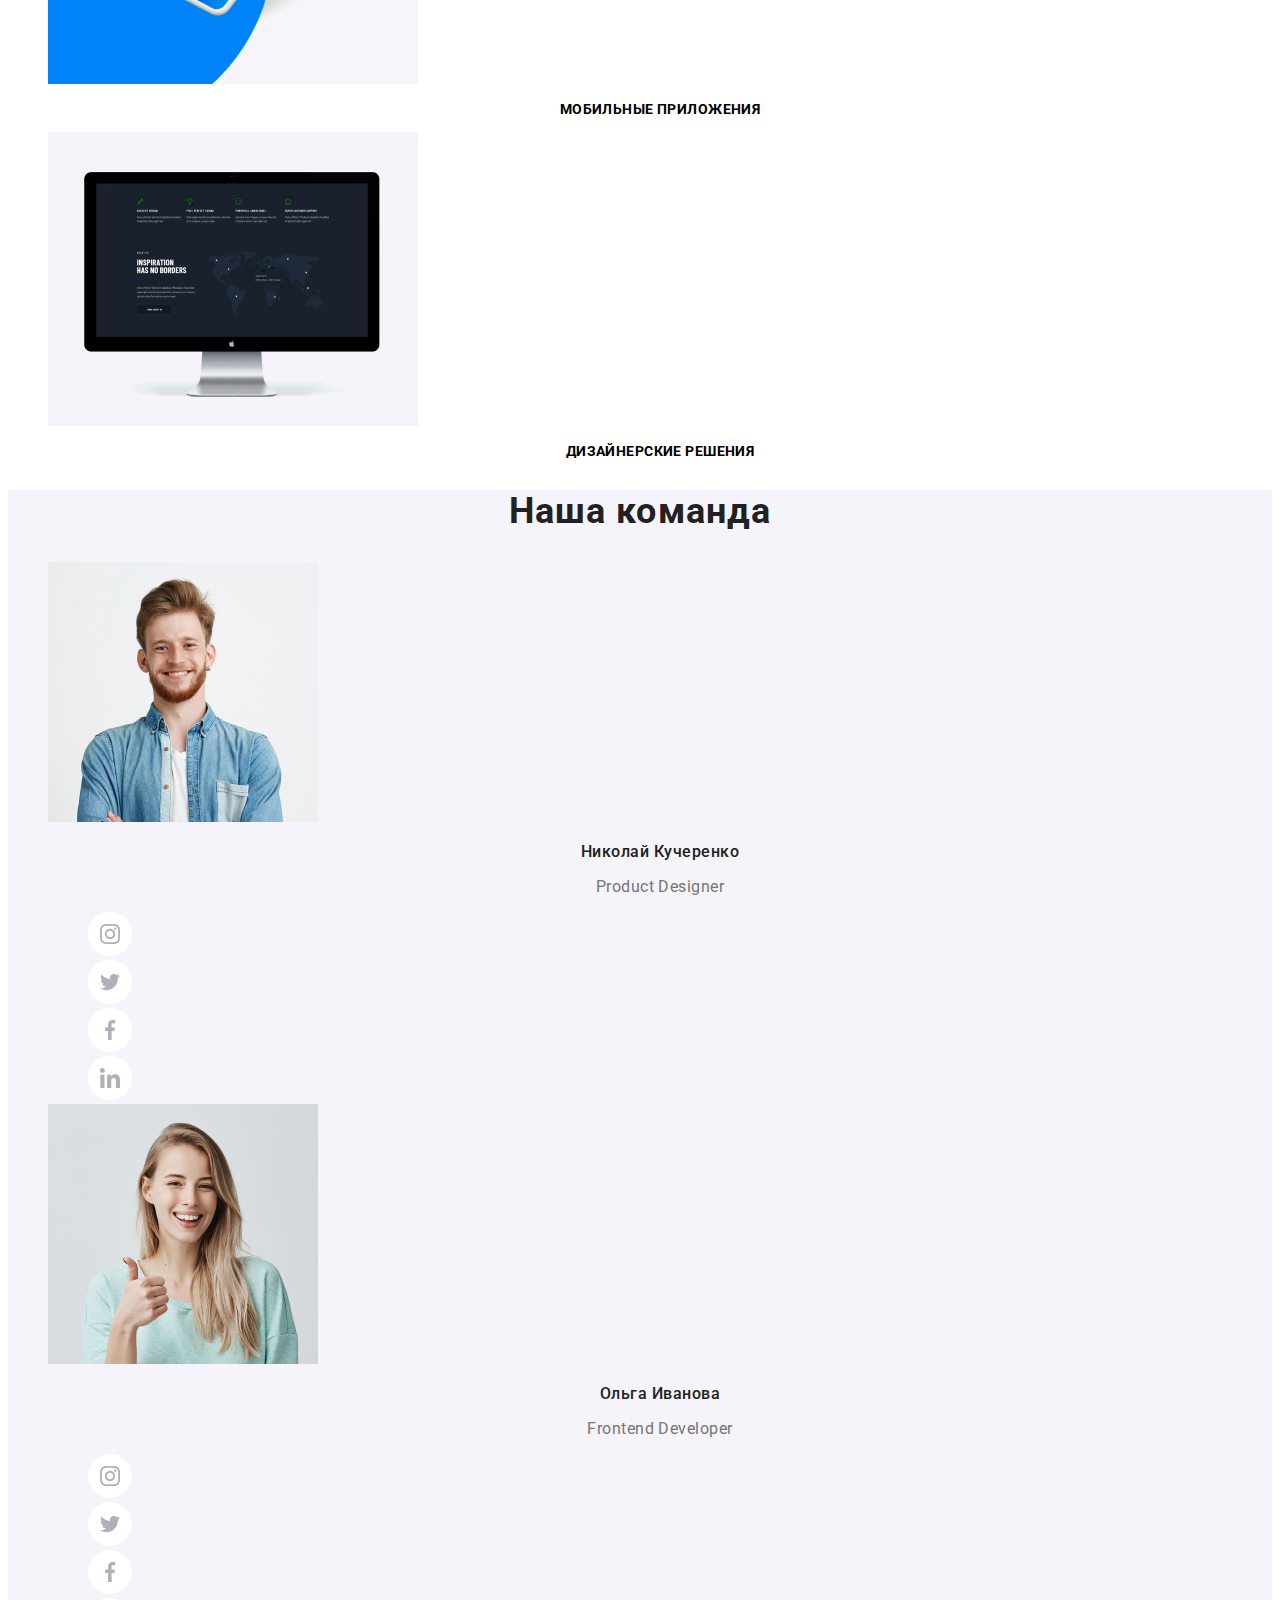
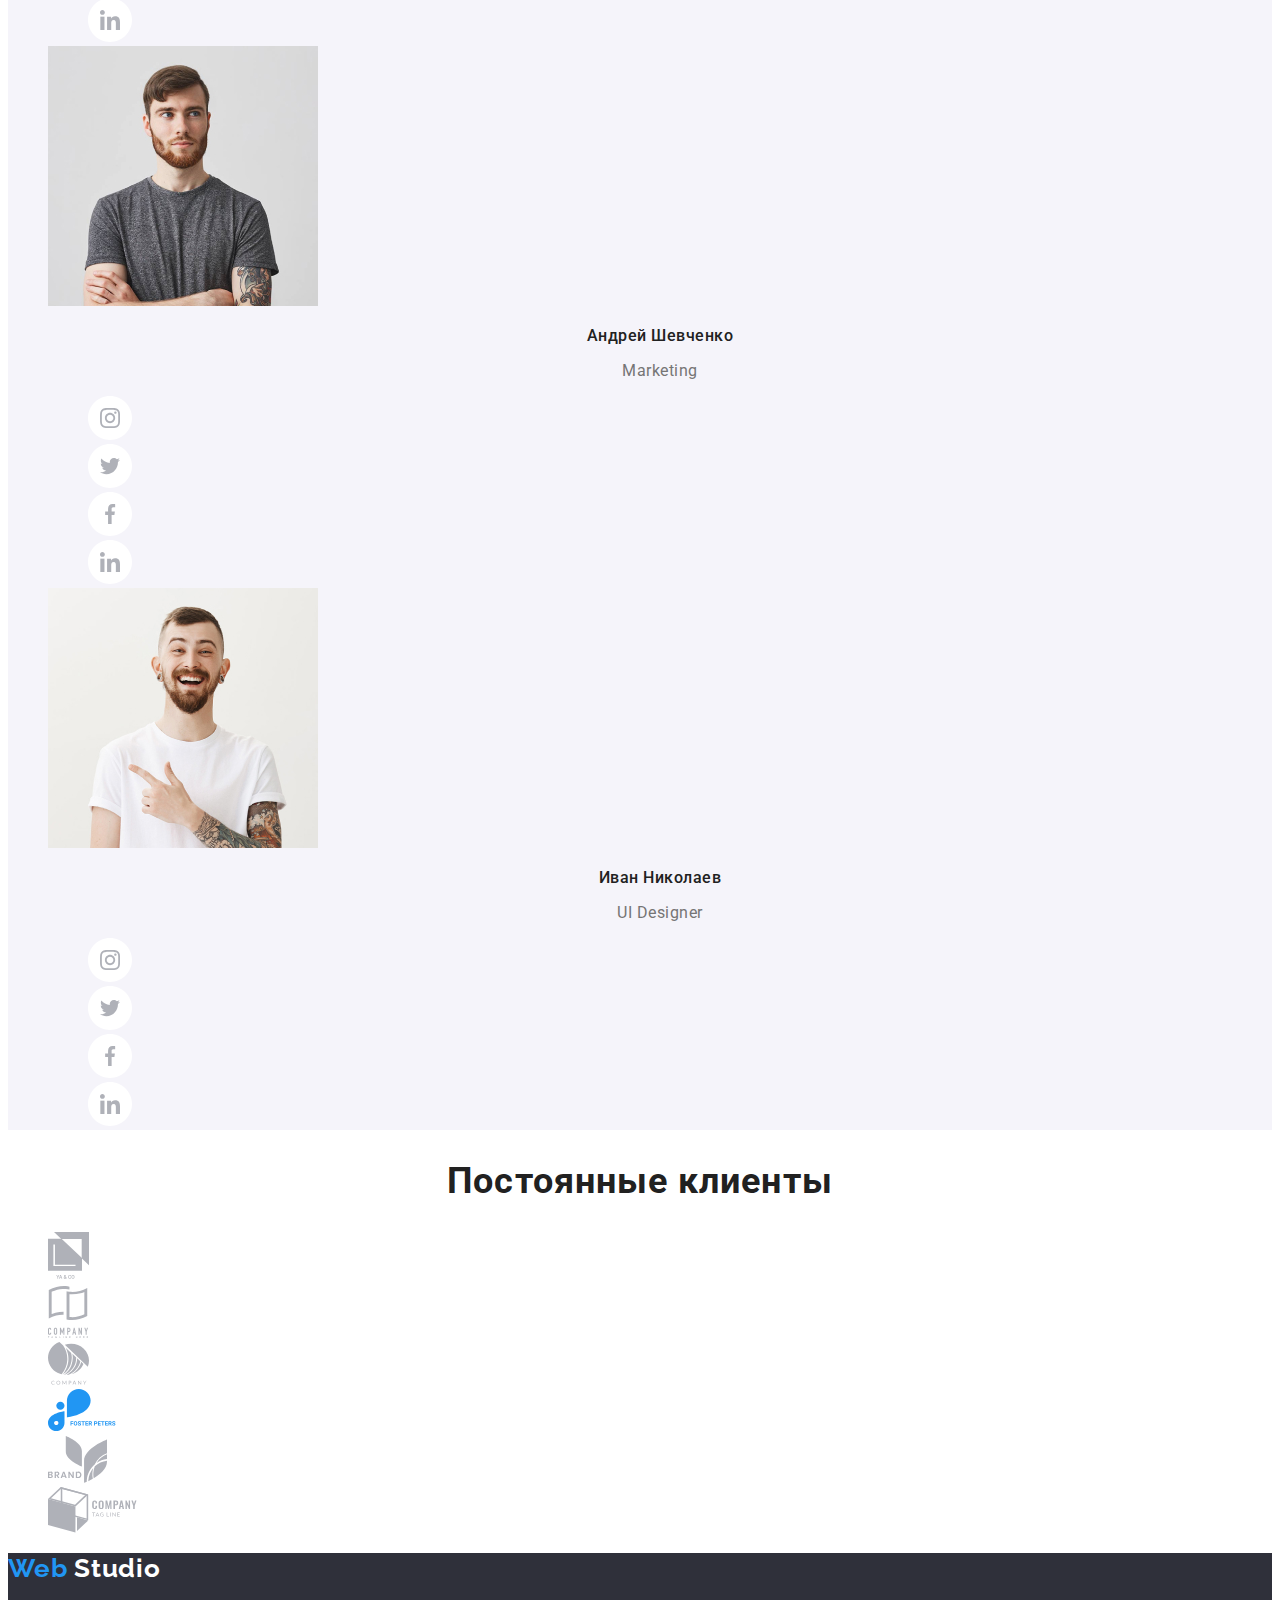
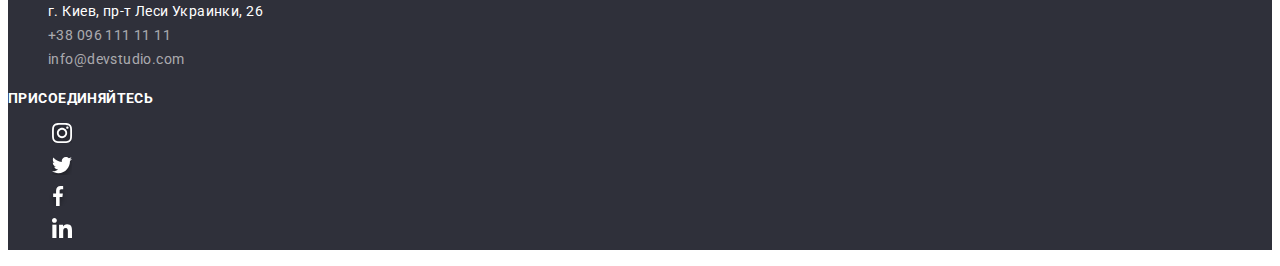
==== commit 3ece7a7c: "стили к макету" ====
--- a/index.html
+++ b/index.html
@@ -1,188 +1,378 @@
 <!DOCTYPE html>
 <html lang="ru">
-<head>
-    <meta charset="UTF-8">
-    <meta name="viewport" content="width=device-width, initial-scale=1.0">
+  <head>
+    <meta charset="UTF-8" />
+    <meta name="viewport" content="width=device-width, initial-scale=1.0" />
     <title lang="en">Web Studio</title>
-    <link rel="stylesheet" href="./styles.css">
-</head>
-<body>
+    <link
+      href="https://fonts.googleapis.com/css2?family=Raleway:wght@700&family=Roboto:wght@400;500;700;900&display=swap"
+      rel="stylesheet"
+    />
+    <link rel="stylesheet" href="./styles.css" />
+  </head>
+
+  <body class="body">
     <!--Шапка сайта-->
-    <header>
-        <nav>
-            <a href="./index.html" lang="en">
-                 <span>Web</span> Studio
-            </a>
-            <ul>
-                <li>
-                    <a href="./index.html">Студия</a>
-                </li>
-                <li>
-                    <a href="./portfolio.html">Портфолио</a>
-                </li>
-                <li>
-                    <a href="">Контакты</a>
-                </li>
+    <header class="header">
+      <nav class="navigation-list">
+        <a class="logo link" href="./index.html" lang="en">
+          <span class="logo-word">Web</span> Studio
+        </a>
+        <ul class="navigation-menu list">
+          <li class="navigation-item">
+            <a class="navigation-item-link link" href="./index.html">Студия</a>
+          </li>
+          <li class="navigation-item">
+            <a class="navigation-item-link link" href="./portfolio.html"
+              >Портфолио</a
+            >
+          </li>
+          <li class="navigation-item">
+            <a class="navigation-item-link link" href="">Контакты</a>
+          </li>
+        </ul>
+      </nav>
+      <ul class="header-address-menu link list">
+        <li>
+          <address>
+            <a class="header-address link" href="tel:+380961111111"
+              >+38 096 111 11 11</a
+            >
+          </address>
+        </li>
+        <li>
+          <address>
+            <a class="header-address link" href="mailto:info@devstudio.com"
+              >info@devstudio.com</a
+            >
+          </address>
+        </li>
+      </ul>
+    </header>
+    <!--Главный контейнер-->
+    <main>
+      <section>
+        <h1 class="title">Эффективные решения для вашего бизнеса</h1>
+        <button type="button" class="btn">Заказать услугу</button>
+      </section>
+
+      <!--О нас-->
+      <section>
+        <h2 hidden>О нас</h2>
+        <ul class="about-us list">
+          <li>
+            <img src="./images/features/antenna.svg" alt="Иконка антеннны" />
+            <h3 class="about-us-list">Внимание к деталям</h3>
+            <p class="about-us-list-item">
+              Идейные соображения, а также начало повседневной работы по
+              формированию позиции.
+            </p>
+          </li>
+          <li>
+            <img src="./images/features/clock.svg" alt="Иконка часов" />
+            <h3 class="about-us-list">Пунктуальность</h3>
+            <p class="about-us-list-item">
+              Задача организации, в особенности же рамки и место обучения кадров
+              влечет за собой.
+            </p>
+          </li>
+          <li>
+            <img src="./images/features/diagram.svg" alt="Иконка диаграммы" />
+            <h3 class="about-us-list">Планирование</h3>
+            <p class="about-us-list-item">
+              Равным образом консультация с широким активом в значительной
+              степени обуславливает.
+            </p>
+          </li>
+          <li>
+            <img
+              src="./images/features/astronaut.svg"
+              alt="Иконка астронавта"
+            />
+            <h3 class="about-us-list">Современные технологии</h3>
+            <p class="about-us-list-item">
+              Значимость этих проблем настолько очевидна, что реализация
+              плановых заданий.
+            </p>
+          </li>
+        </ul>
+      </section>
+
+      <!--чем мы занимаемся-->
+      <section>
+        <h2 class="secondary-title">Чем мы занимаемся</h2>
+        <ul class="what-we-do list">
+          <li>
+            <img
+              src="./images/img/img.jpg"
+              alt="человек печатает на ноутбуке"
+              width="370"
+              height="294"
+            />
+            <p class="title">
+              Десктопные приложения
+            </p>
+          </li>
+          <li>
+            <img
+              src="./images/img/img-2.jpg"
+              alt="мобильный телефон"
+              width="370"
+              height="294"
+            />
+            <p class="title">
+              Мобильные приложения
+            </p>
+          </li>
+          <li>
+            <img
+              src="./images/img/img-3.jpg"
+              alt="монитор компьютера"
+              width="370"
+              height="294"
+            />
+            <p class="title">
+              Дизайнерские решения
+            </p>
+          </li>
+        </ul>
+      </section>
+
+      <!--Наша команда-->
+      <section class="team">
+        <h2 class="secondary-title">Наша команда</h2>
+        <ul class="team-list list">
+          <li>
+            <img
+              src="./images/team/nikolay-kucherenko.jpg"
+              alt="Николай Кучеренко"
+              width="270"
+              height="260"
+            />
+            <h3 class="team-list-item">Николай Кучеренко</h3>
+            <p class="team-list-item-desc" lang="en">
+              Product Designer
+            </p>
+            <ul class="social-icon list">
+              <li class="social-icon-item">
+                <a class="social-icon-item-link" href=""
+                  ><img
+                    src="./images/logo-social/instagram.svg"
+                    alt="иконка инстаграм"
+                /></a>
+              </li>
+              <li class="social-icon-item">
+                <a class="social-icon-item-link" href=""
+                  ><img
+                    src="./images/logo-social/twitter.svg"
+                    alt="иконка твиттер"
+                /></a>
+              </li class="social-icon-item">
+              <li>
+                <a class="social-icon-item-link" href=""
+                  ><img
+                    src="./images/logo-social/facebook.svg"
+                    alt="иконка фэйсбук"
+                /></a>
+              </li>
+              <li class="social-icon-item">
+                <a class="social-icon-item-link" href=""
+                  ><img
+                    src="./images/logo-social/linkedin.svg"
+                    alt="иконка линкедин"
+                /></a>
+              </li>
             </ul>
-        </nav>
-            <ul>
-                <li><address><a href="tel:+380961111111">+38 096 111 11 11</a></address></li>
-                <li><address><a href="mailto:info@devstudio.com">info@devstudio.com</a></address></li>
-            </ul>           
-           </header>
-           <!--Главный контейнер-->
-    <main>
-        <section>
-        <h1>Эффективные решения для вашего бизнеса</h1>
-        <button>Заказать услугу</button>
-        </section>
-
-        <!--О нас-->
-        <section>
-            <h2 hidden>О нас</h2>
-            <ul>
-                <li><img src="./images/features/antenna.svg" alt="Иконка антеннны"><h3>Внимание к деталям</h3>
-                <p>Идейные соображения, а также начало повседневной работы по формированию позиции.</p>
+          </li>
+
+          <li>
+            <img
+              src="./images/team/olha-ivanova.jpg"
+              alt="Ольга Иванова"
+              width="270"
+              height="260"
+            />
+            <h3 class="team-list-item">Ольга Иванова</h3>
+            <p class="team-list-item-desc" lang="en">
+              Frontend Developer
+            </p>
+
+            <ul class="social-icon list">
+              <li class="social-icon-item">
+                <a class="social-icon-item-link" href=""><img src="./images/logo-social/instagram.svg" alt="иконка инстаграм" /></a>
+              </li>
+              <li class="social-icon-item">
+                <a class="social-icon-item-link" href=""><img src="./images/logo-social/twitter.svg" alt="иконка твиттер" /></a>
+              </li class="social-icon-item">
+              <li>
+                <a class="social-icon-item-link" href=""><img src="./images/logo-social/facebook.svg" alt="иконка фэйсбук" /></a>
+              </li>
+              <li class="social-icon-item">
+                <a class="social-icon-item-link" href=""><img src="./images/logo-social/linkedin.svg" alt="иконка линкедин" /></a>
+              </li>
+            </ul>
             </li>
-                <li><img src="./images/features/clock.svg" alt="Иконка часов"><h3>Пунктуальность</h3>
-                <p>Задача организации, в особенности же рамки и место обучения кадров влечет за собой.</p>
+          <li>
+            <img
+              src="./images/team/andrew-shevchenko.jpg"
+              alt="Андрей Шевченко"
+              width="270"
+              height="260"
+            />
+            <h3 class="team-list-item">Андрей Шевченко</h3>
+            <p class="team-list-item-desc" lang="en">
+              Marketing
+            </p>
+          <ul class="social-icon list">
+            <li class="social-icon-item">
+              <a class="social-icon-item-link" href=""><img src="./images/logo-social/instagram.svg" alt="иконка инстаграм" /></a>
             </li>
-                <li><img src="./images/features/diagram.svg" alt="Иконка диаграммы"><h3>Планирование</h3>
-                <p>Равным образом консультация с широким активом в значительной степени обуславливает.</p>
+            <li class="social-icon-item">
+              <a class="social-icon-item-link" href=""><img src="./images/logo-social/twitter.svg" alt="иконка твиттер" /></a>
+            </li class="social-icon-item">
+            <li>
+              <a class="social-icon-item-link" href=""><img src="./images/logo-social/facebook.svg" alt="иконка фэйсбук" /></a>
             </li>
-                <li><img src="./images/features/astronaut.svg" alt="Иконка астронавта"><h3>Современные технологии</h3>
-                <p>Значимость этих проблем настолько очевидна, что реализация плановых заданий.</p>
+            <li class="social-icon-item">
+              <a class="social-icon-item-link" href=""><img src="./images/logo-social/linkedin.svg" alt="иконка линкедин" /></a>
             </li>
-            </ul>
-        </section>
-
-        <!--чем мы занимаемся-->
-            <section>
-                <h2>Чем мы занимаемся</h2>                
-                <ul>
-                    <li><img src="./images/img/img.jpg" alt="человек печатает на ноутбуке" width="370" height="294">
-                    <p>
-                        Десктопные приложения
-                    </p>
-                </li>
-                    <li><img src="./images/img/img-2.jpg"  alt="мобильный телефон" width="370" height="294">
-                    <p>
-                        Мобильные приложения
-                    </p>
-                </li>
-                    <li><img src="./images/img/img-3.jpg"  alt="монитор компьютера" width="370" height="294">
-                    <p>
-                        Дизайнерские решения
-                    </p>
-                </li>
-                </ul>
-            </section>
-
-            <!--Наша команда-->
-        <section>            
-            <h2>Наша команда</h2>
-            <ul>
-                <li><img src="./images/team/nikolay-kucherenko.jpg" alt="Николай Кучеренко" width="270" height="260">
-                <h3>Николай Кучеренко</h3>
-            <p lang="en">
-                Product Designer
-            </p>
-            <ul>
-                <li><a href=""><img src="./images/logo-social/instagram.svg" alt="иконка инстаграм"></a></li>
-                <li><a href=""><img src="./images/logo-social/twitter.svg" alt="иконка твиттер"></a></li>
-                <li><a href=""><img src="./images/logo-social/facebook.svg" alt="иконка фэйсбук"></a></li>
-                <li><a href=""><img src="./images/logo-social/linkedin.svg" alt="иконка линкедин"></a></li>
-            </ul>
+          </ul>
+          </li>
+          </li>
+          <li>
+            <img
+              src="./images/team/ivan-nilolaev.jpg"
+              alt="Иван Николаев"
+              width="270"
+              height="260"
+            />
+            <h3 class="team-list-item">Иван Николаев</h3>
+            <p class="team-list-item-desc" lang="en">
+              UI Designer
+            </p>
+
+        <ul class="social-icon list">
+          <li class="social-icon-item">
+            <a class="social-icon-item-link" href=""><img src="./images/logo-social/instagram.svg" alt="иконка инстаграм" /></a>
+          </li>
+          <li class="social-icon-item">
+            <a class="social-icon-item-link" href=""><img src="./images/logo-social/twitter.svg" alt="иконка твиттер" /></a>
+          </li class="social-icon-item">
+          <li>
+            <a class="social-icon-item-link" href=""><img src="./images/logo-social/facebook.svg" alt="иконка фэйсбук" /></a>
+          </li>
+          <li class="social-icon-item">
+            <a class="social-icon-item-link" href=""><img src="./images/logo-social/linkedin.svg" alt="иконка линкедин" /></a>
+          </li>
+        </ul>
         </li>
-            
-                <li><img src="./images/team/olha-ivanova.jpg" alt="Ольга Иванова" width="270" height="260">
-                <h3>Ольга Иванова</h3>
-            <p lang="en">
-                Frontend Developer
-            </p>
-        
-            <ul>
-                <li><a href=""><img src="./images/logo-social/instagram.svg" alt="иконка инстаграм"></a></li>
-                <li><a href=""><img src="./images/logo-social/twitter.svg" alt="иконка твиттер"></a></li>
-                <li><a href=""><img src="./images/logo-social/facebook.svg" alt="иконка фэйсбук"></a></li>
-                <li><a href=""><img src="./images/logo-social/linkedin.svg" alt="иконка линкдин"></a></li>
-            </ul>
-        </li>
-                <li><img src="./images/team/andrew-shevchenko.jpg" alt="Андрей Шевченко" width="270" height="260">
-                <h3>Андрей Шевченко</h3>
-            <p lang="en">
-                Marketing
-            </p>
-            <ul>
-                <li><a href=""><img src="./images/logo-social/instagram.svg" alt="иконка инстаграм"></a></li>
-                <li><a href=""><img src="./images/logo-social/twitter.svg" alt="иконка твиттер"></a></li>
-                <li><a href=""><img src="./images/logo-social/facebook.svg" alt="иконка фэйсбук"></a></li>
-                <li><a href=""><img src="./images/logo-social/linkedin.svg" alt="иконка линкедин"></a></li>
-            </ul>
-        </li>
-                <li><img src="./images/team/ivan-nilolaev.jpg" alt="Иван Николаев" width="270" height="260">
-                <h3>Иван Николаев</h3>
-            <p lang="en">
-                UI Designer
-            </p>
-        
-            <ul>
-                <li><a href=""><img src="./images/logo-social/instagram.svg" alt="иконка инстаграм"></a></li>
-                <li><a href=""><img src="./images/logo-social/twitter.svg" alt="иконка твиттер"></a></li>
-                <li><a href=""><img src="./images/logo-social/facebook.svg" alt="иконка фэйсбук"></a></li>
-                <li><a href=""><img src="./images/logo-social/linkedin.svg" alt="иконка линкедин"></a></li>
-            </ul>
-        </li>
-        </ul>
-        </section>
-
-        <!--Клиенты-->
-        <section>
-            <h2>Постоянные клиенты</h2>
-            <ul>
-                <li><a href=""><img src="./images/logo-client/logo.svg" alt="логотип компании 1"></a></li>
-                <li><a href=""><img src="./images/logo-client/logo-2.svg" alt="логотип компании 2"></a></li>
-                <li><a href=""><img src="./images/logo-client/logo-3.svg" alt="логотип компании 3"></a></li>
-                <li><a href=""><img src="./images/logo-client/logo-4.svg" alt="логотип компании 4"></a></li>
-                <li><a href=""><img src="./images/logo-client/logo-5.svg" alt="логотип компании 5"></a></li>
-                <li><a href=""><img src="./images/logo-client/logo-6.svg" alt="логотип компании 6"></a></li>
-            </ul>
-        </section>
+      </section>
+
+      <!--Клиенты-->
+      <section class="clients">
+        <h2 class="secondary-title">Постоянные клиенты</h2>
+        <ul class="client-list list">
+          <li class="client-list-item">
+            <a class="client-list-item-link" href=""
+              ><img
+                src="./images/logo-client/logo.svg"
+                alt="логотип компании 1"
+            /></a>
+          </li>
+          <li class="client-list-item">
+            <a class="client-list-item-link" href=""
+              ><img
+                src="./images/logo-client/logo-2.svg"
+                alt="логотип компании 2"
+            /></a>
+          </li>
+          <li class="client-list-item">
+            <a class="client-list-item-link" href=""
+              ><img
+                src="./images/logo-client/logo-3.svg"
+                alt="логотип компании 3"
+            /></a>
+          </li>
+          <li class="client-list-item">
+            <a class="client-list-item-link" href=""
+              ><img
+                src="./images/logo-client/logo-4.svg"
+                alt="логотип компании 4"
+            /></a>
+          </li>
+          <li class="client-list-item">
+            <a class="client-list-item-link" href=""
+              ><img
+                src="./images/logo-client/logo-5.svg"
+                alt="логотип компании 5"
+            /></a>
+          </li>
+          <li class="client-list-item">
+            <a class="client-list-item-link" href=""
+              ><img
+                src="./images/logo-client/logo-6.svg"
+                alt="логотип компании 6"
+            /></a>
+          </li>
+        </ul>
+      </section>
     </main>
 
     <!--Подвал-->
-    <footer>
-        <a href="./index.html" lang="en">
-            <span>Web</span> Studio
-       </a>
-       <div>
-          <ul>
-            <li>
-                <address><a href="https://goo.gl/maps/HoH5Uruk6UYNpwuC6" target="blank">г. Киев, пр-т Леси Украинки, 26</a></address>
-            </li>
-              <li>
-                <address>
-                    <a href="tel:+380961111111">+38 096 111 11 11</a>
-                </address>
-            </li>            
-            <li>
-                  <address>
-                    <a href="mailto:info@devstudio.com">info@devstudio.com</a>
-              </address>
-            </li>              
-          </ul>
-       </div>
-       <div>
-        <b>присоединяйтесь</b>
-       <ul>
-                <li><a href=""><img src="./images/logo-footer/instagram.svg" alt="иконка инстаграм"></a></li>
-                <li><a href=""><img src="./images/logo-footer/twitter.svg" alt="иконка твиттер"></a></li>
-                <li><a href=""><img src="./images/logo-footer/facebook.svg" alt="иконка фэйсбук"></a></li>
-                <li><a href=""><img src="./images/logo-footer/linkedin.svg" alt="иконка линкедин"></a></li>
-            </ul>
-       </div>
-       
+    <footer class="footer">
+      <a class="footer-logo link" href="./index.html" lang="en"> <span class="logo-word">Web</span> Studio </a>
+      <div>
+        <ul class="footer-address list">
+          <li>
+            <address>
+              <a class="footer-address-loc link" href="https://goo.gl/maps/HoH5Uruk6UYNpwuC6" target="blank"
+                >г. Киев, пр-т Леси Украинки, 26</a
+              >
+            </address>
+          </li>
+          <li>
+            <address>
+              <a class="footer-address-link link" href="tel:+380961111111">+38 096 111 11 11</a>
+            </address>
+          </li>
+          <li>
+            <address>
+              <a class="footer-address-link link" href="mailto:info@devstudio.com">info@devstudio.com</a>
+            </address>
+          </li>
+        </ul>
+      </div>
+      <div class="forget">
+        <b class="text">присоединяйтесь</b>
+        <ul class="social-icon list">
+          <li class="social-icon-item">
+            <a class="social-icon-item-link" href=""
+              ><img
+                src="./images/logo-footer/instagram.svg"
+                alt="иконка инстаграм"
+            /></a>
+          </li>
+          <li class="social-icon-item">
+            <a class="social-icon-item-link" href=""
+              ><img src="./images/logo-footer/twitter.svg" alt="иконка твиттер"
+            /></a>
+          </li>
+          <li class="social-icon-item">
+            <a class="social-icon-item-link" href=""
+              ><img
+                src="./images/logo-footer/facebook.svg"
+                alt="иконка фэйсбук"
+            /></a>
+          </li class="social-icon-item">
+          <li>
+            <a class="social-icon-item-link" href=""
+              ><img
+                src="./images/logo-footer/linkedin.svg"
+                alt="иконка линкедин"
+            /></a>
+          </li>
+        </ul>
+      </div>
     </footer>
-
-    
-</body>
+  </body>
+</html>
--- a/styles.css
+++ b/styles.css
@@ -1,18 +1,238 @@
-<<<<<<< HEAD
-:root{
-    --primary-text-color: #757575;
-    --primary-title-color:#212121;
-    --accent-color:#2196f3;
-    --primary-white-color: #ffffff;
-    --footer-background-color:#2f303a;
-    --secondary-white-color: #f5f4fa;
-=======
-:root{
-    --primary-text-color: #757575;
-    --primary-title-color:#212121;
-    --accent-color:#2196f3;
-    --primary-white-color: #ffffff;
-    --footer-background-color:#2f303a;
-    --secondary-white-color: #f5f4fa;
->>>>>>> 953d9200c1c07023576dc2ff1ec08c580bac4e5d
-    }+:root {
+  --primary-text-color: #757575;
+  --primary-title-color: #212121;
+  --accent-color: #2196f3;
+  --primary-white-color: #ffffff;
+  --footer-background-color: #2f303a;
+  --secondary-white-color: #f5f4fa;
+  --primary-font: "Roboto", sans-serif;
+}
+.body {
+  font-family: var(--primary-font);
+  background-color: var(--primary-white-color);
+}
+.link {
+  text-decoration: none;
+}
+.list {
+  list-style: none;
+}
+
+.header {
+  font-family: var(--primary-font);
+  background-color: var(--primary-white-color);
+}
+.header .logo {
+  font-family: Raleway, sans-serif;
+  font-weight: 700;
+  font-size: 26px;
+  line-height: 1.19;
+  letter-spacing: 0.03em;
+  color: #000000;
+}
+.header .logo .logo-word {
+  color: var(--accent-color);
+}
+.navigation-item-link {
+  font-family: var(--primary-font);
+  font-weight: 500;
+  font-size: 14px;
+  line-height: 1.14;
+  letter-spacing: 0.02em;
+  color: var(--primary-title-color);
+}
+
+.navigation-item-link:hover,
+.navigation-item-link:focus {
+  color: var(--accent-color);
+}
+
+.header-address {
+  color: var(--primary-text-color);
+  font-family: var(--primary-font);
+  font-style: normal;
+  font-weight: 500;
+  font-size: 14px;
+  line-height: 1.14;
+  letter-spacing: 0.02em;
+}
+
+.header-address:hover,
+.header-address:focus {
+  color: var(--accent-color);
+}
+
+.title {
+  font-weight: 900;
+  font-size: 44px;
+  line-height: 1.36;
+  text-align: center;
+  letter-spacing: 0.06em;
+  text-transform: uppercase;
+  /*color: var(--primary-white-color);*/
+}
+.btn {
+  font-weight: 700;
+  font-size: 16px;
+  line-height: 1.88;
+  display: flex;
+  align-items: center;
+  text-align: center;
+  letter-spacing: 0.06em;
+  background: var(--accent-color);
+  color: var(--primary-white-color);
+}
+
+.about-us-list {
+  font-style: normal;
+  font-weight: 700;
+  font-size: 14px;
+  line-height: 1.14;
+  letter-spacing: 0.03em;
+  text-transform: uppercase;
+  color: var(--primary-title-color);
+}
+
+.about-us-list-item {
+  font-style: normal;
+  font-weight: normal;
+  font-size: 14px;
+  line-height: 1.71;
+  letter-spacing: 0.03em;
+  color: var(--primary-text-color);
+}
+
+.secondary-title {
+  font-weight: 700;
+  font-size: 36px;
+  line-height: 1.17;
+  text-align: center;
+  letter-spacing: 0.03em;
+  color: var(--primary-title-color);
+}
+.what-we-do .title {
+  font-weight: 700;
+  font-size: 14px;
+  line-height: 1.14;
+  text-align: center;
+  letter-spacing: 0.03em;
+  text-transform: uppercase;
+  /*color: var(--primary-white-color);*/
+}
+
+.team-list-item {
+  font-weight: 500;
+  font-size: 16px;
+  line-height: 1.19;
+  text-align: center;
+  letter-spacing: 0.03em;
+  color: var(--primary-title-color);
+}
+
+.team {
+  background-color: var(--secondary-white-color);
+}
+.team-list-item-desc {
+  font-weight: 400;
+  font-size: 16px;
+  line-height: 1.19;
+  text-align: center;
+  letter-spacing: 0.03em;
+  color: var(--primary-text-color);
+}
+
+.social-icon-item-link:hover,
+.social-icon-item-link:focus {
+  background-color: var(--accent-color);
+}
+
+.client-list-item-link:hover,
+.client-list-item-link:focus {
+  background-color: var(--accent-color);
+}
+.footer {
+  background-color: #2f303a;
+}
+
+.footer-logo {
+  font-family: Raleway;
+  font-weight: 700;
+  font-size: 26px;
+  line-height: 1.19;
+  letter-spacing: 0.03em;
+  color: var(--primary-white-color);
+}
+
+.footer .logo-word {
+  color: var(--accent-color);
+}
+.footer-address-link {
+  font-family: var(--primary-font);
+  font-style: normal;
+  font-weight: normal;
+  font-size: 14px;
+  line-height: 1.71;
+  letter-spacing: 0.03em;
+  color: rgba(255, 255, 255, 0.6);
+}
+
+.footer-address-loc {
+  font-family: var(--primary-font);
+  font-style: normal;
+  font-weight: normal;
+  font-size: 14px;
+  line-height: 1.71;
+  letter-spacing: 0.03em;
+  color: var(--primary-white-color);
+}
+
+.forget .text {
+  font-weight: 700;
+  font-size: 14px;
+  line-height: 1.14;
+  letter-spacing: 0.03em;
+  text-transform: uppercase;
+  color: var(--primary-white-color);
+}
+
+.main-btn-item {
+  font-weight: 500;
+  font-size: 16px;
+  line-height: 1.62;
+  text-align: center;
+  letter-spacing: 0.03em;
+  color: var(--primary-title-color);
+}
+.main-btn-item:hover,
+.main-btn-item:focus {
+  background-color: var(--accent-color);
+}
+.work-item-link {
+  color: var(--primary-text-color);
+}
+
+.work-item-title {
+  font-style: normal;
+  font-weight: 700;
+  font-size: 18px;
+  line-height: 2;
+  letter-spacing: 0.06em;
+  color: var(--primary-title-color);
+}
+
+.work-item-text {
+  font-style: normal;
+  font-weight: normal;
+  font-size: 18px;
+  line-height: 1.56;
+  letter-spacing: 0.03em;
+  /*color: var(--primary-white-color);*/
+}
+.work-item-desc {
+  font-style: normal;
+  font-weight: normal;
+  font-size: 16px;
+  line-height: 1.88;
+  letter-spacing: 0.03em;
+  color: var(--primary-text-color);
+}
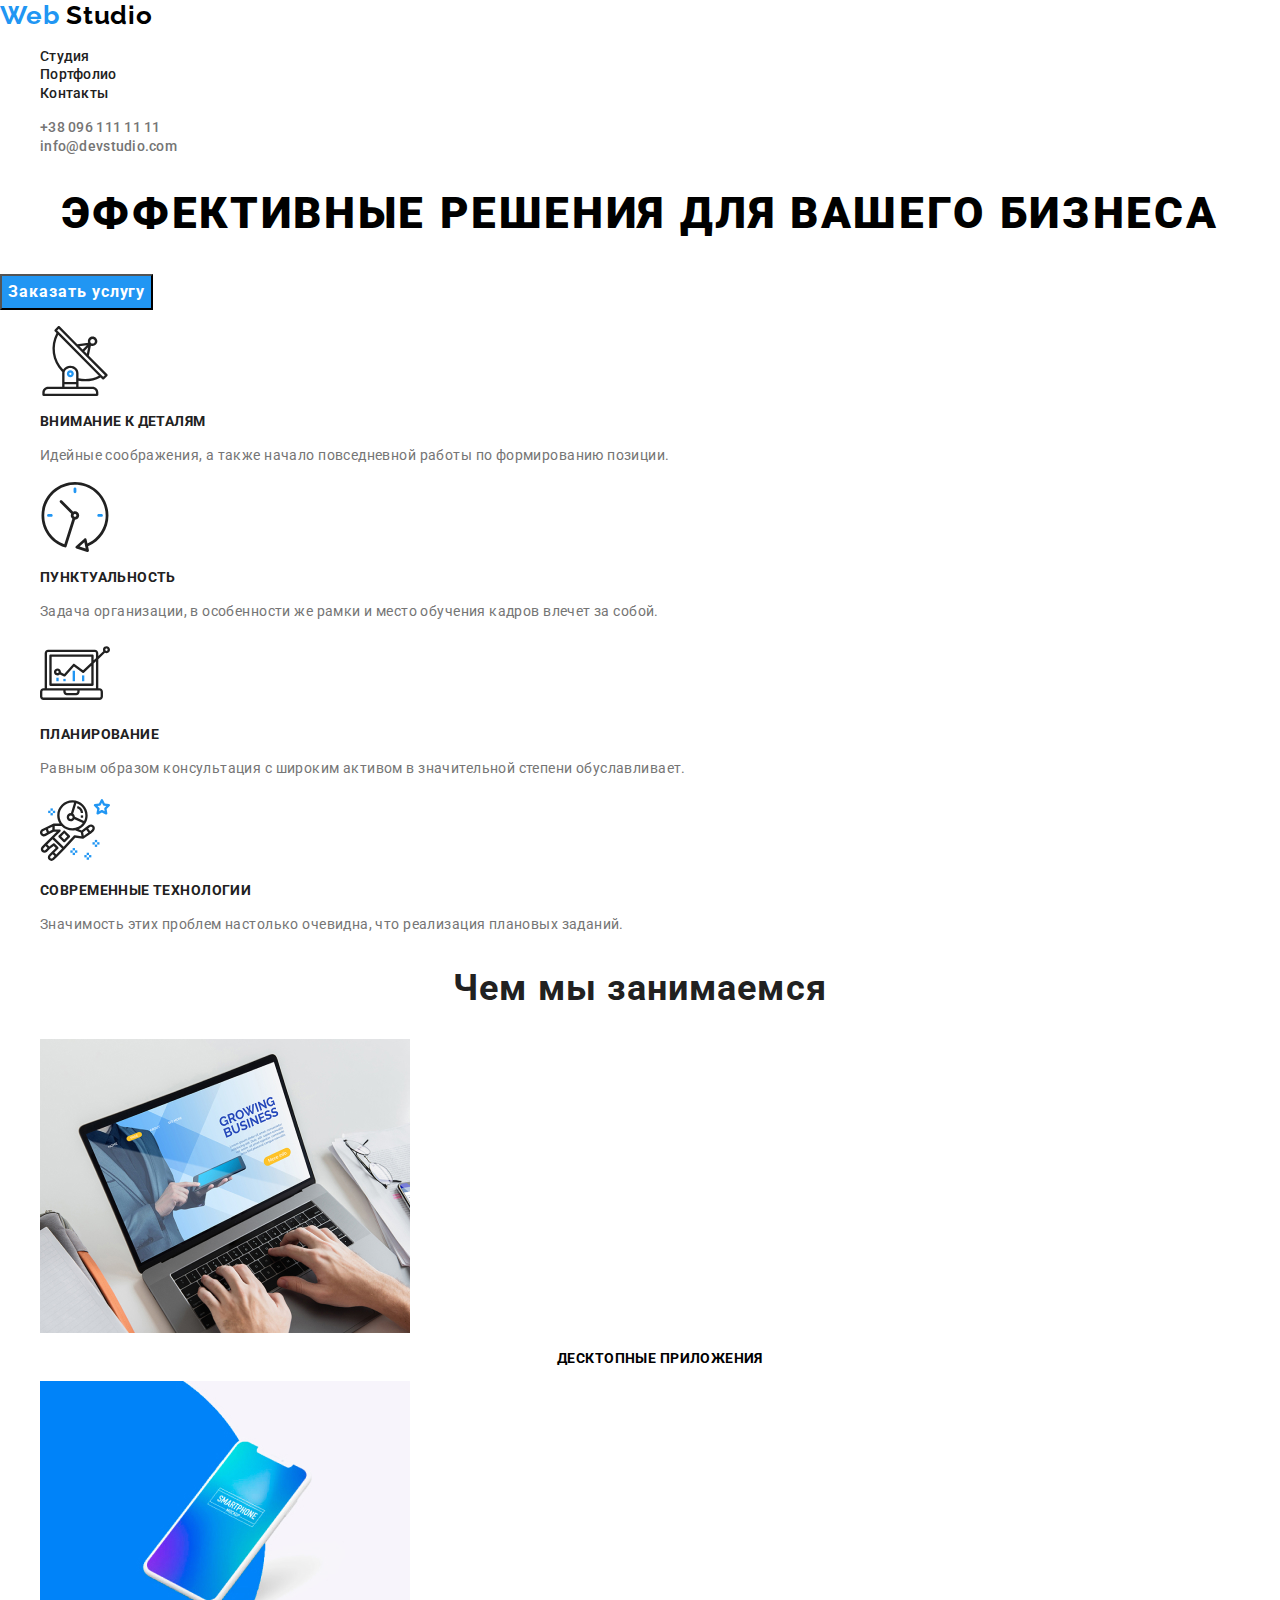
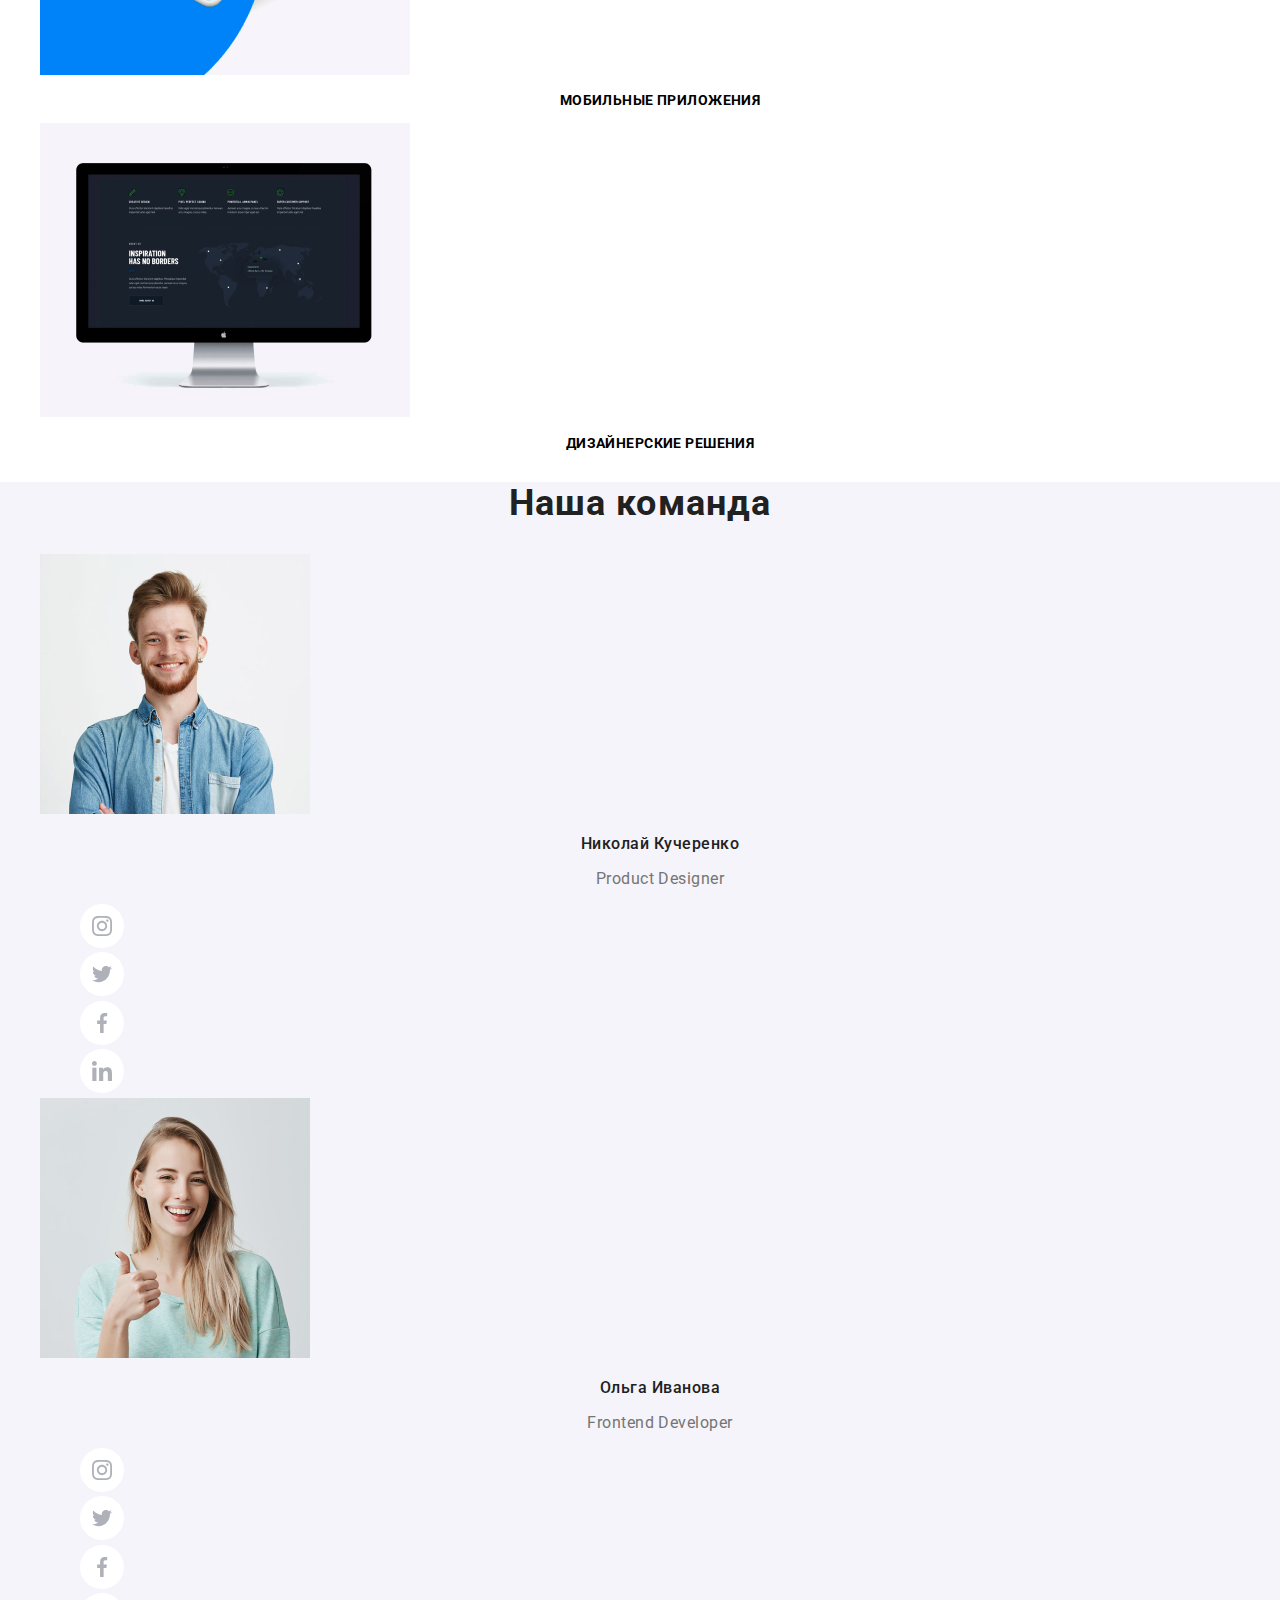
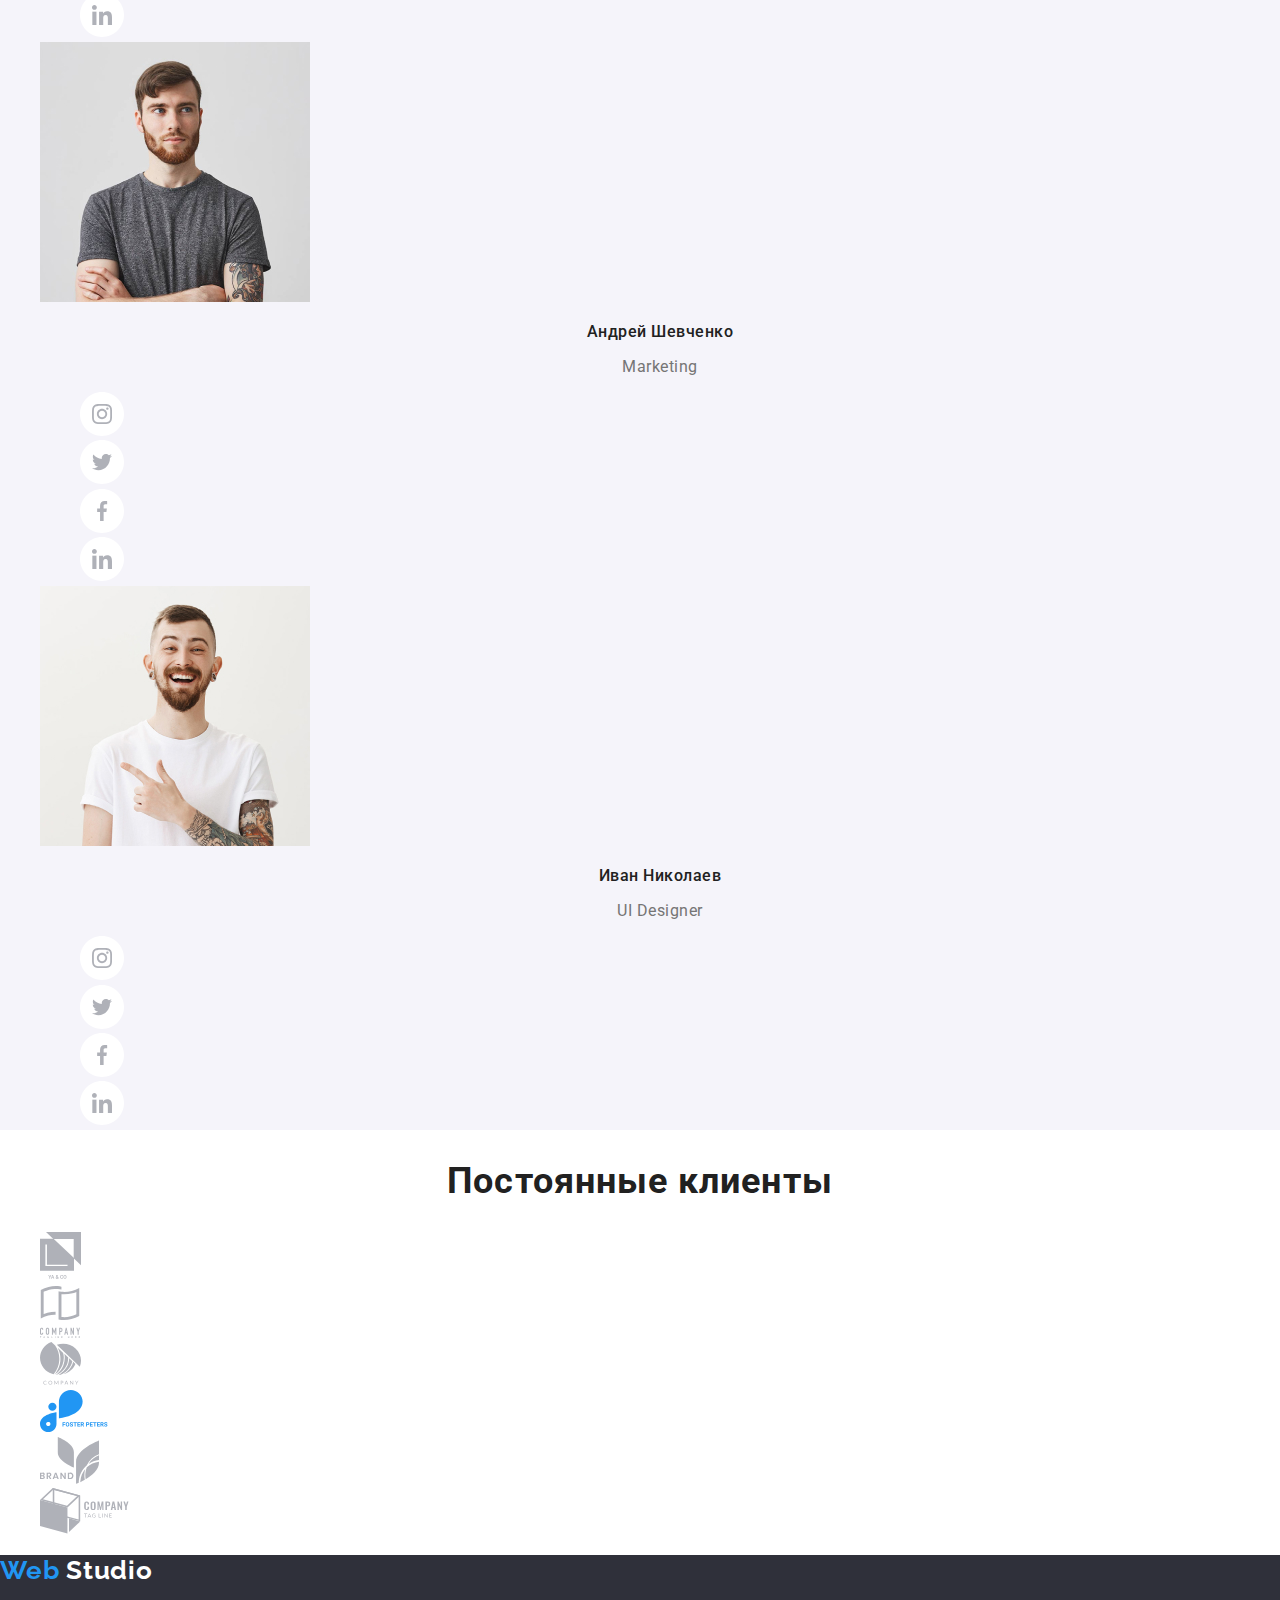
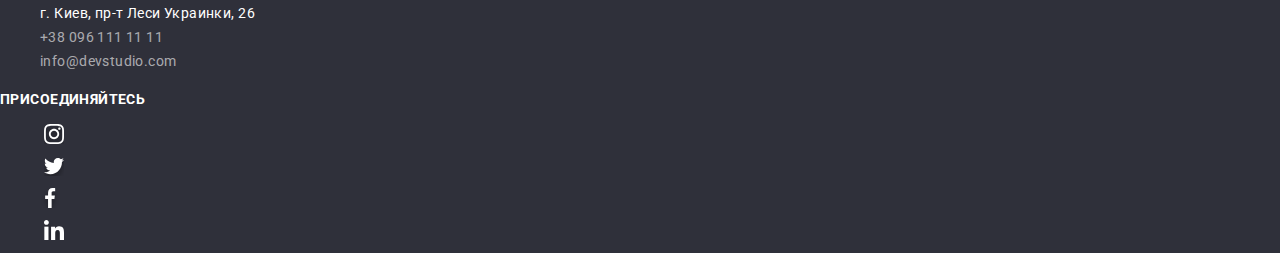
==== commit 7563ff00: "Add files via upload" ====
--- a/index.html
+++ b/index.html
@@ -8,7 +8,8 @@
       href="https://fonts.googleapis.com/css2?family=Raleway:wght@700&family=Roboto:wght@400;500;700;900&display=swap"
       rel="stylesheet"
     />
-    <link rel="stylesheet" href="./styles.css" />
+    <link rel="stylesheet" href="./css/styles.css" />
+    <link rel="stylesheet" href="./css/normalize.css">
   </head>
 
   <body class="body">
--- a/css/styles.css
+++ b/css/styles.css
@@ -0,0 +1,238 @@
+:root {
+  --primary-text-color: #757575;
+  --primary-title-color: #212121;
+  --accent-color: #2196f3;
+  --primary-white-color: #ffffff;
+  --footer-background-color: #2f303a;
+  --secondary-white-color: #f5f4fa;
+  --primary-font: "Roboto", sans-serif;
+}
+.body {
+  font-family: var(--primary-font);
+  background-color: var(--primary-white-color);
+}
+.link {
+  text-decoration: none;
+}
+.list {
+  list-style: none;
+}
+
+.header {
+  font-family: var(--primary-font);
+  background-color: var(--primary-white-color);
+}
+.header .logo {
+  font-family: Raleway, sans-serif;
+  font-weight: 700;
+  font-size: 26px;
+  line-height: 1.19;
+  letter-spacing: 0.03em;
+  color: #000000;
+}
+.header .logo .logo-word {
+  color: var(--accent-color);
+}
+.navigation-item-link {
+  font-family: var(--primary-font);
+  font-weight: 500;
+  font-size: 14px;
+  line-height: 1.14;
+  letter-spacing: 0.02em;
+  color: var(--primary-title-color);
+}
+
+.navigation-item-link:hover,
+.navigation-item-link:focus {
+  color: var(--accent-color);
+}
+
+.header-address {
+  color: var(--primary-text-color);
+  font-family: var(--primary-font);
+  font-style: normal;
+  font-weight: 500;
+  font-size: 14px;
+  line-height: 1.14;
+  letter-spacing: 0.02em;
+}
+
+.header-address:hover,
+.header-address:focus {
+  color: var(--accent-color);
+}
+
+.title {
+  font-weight: 900;
+  font-size: 44px;
+  line-height: 1.36;
+  text-align: center;
+  letter-spacing: 0.06em;
+  text-transform: uppercase;
+  /*color: var(--primary-white-color);*/
+}
+.btn {
+  font-weight: 700;
+  font-size: 16px;
+  line-height: 1.88;
+  display: flex;
+  align-items: center;
+  text-align: center;
+  letter-spacing: 0.06em;
+  background: var(--accent-color);
+  color: var(--primary-white-color);
+}
+
+.about-us-list {
+  font-style: normal;
+  font-weight: 700;
+  font-size: 14px;
+  line-height: 1.14;
+  letter-spacing: 0.03em;
+  text-transform: uppercase;
+  color: var(--primary-title-color);
+}
+
+.about-us-list-item {
+  font-style: normal;
+  font-weight: normal;
+  font-size: 14px;
+  line-height: 1.71;
+  letter-spacing: 0.03em;
+  color: var(--primary-text-color);
+}
+
+.secondary-title {
+  font-weight: 700;
+  font-size: 36px;
+  line-height: 1.17;
+  text-align: center;
+  letter-spacing: 0.03em;
+  color: var(--primary-title-color);
+}
+.what-we-do .title {
+  font-weight: 700;
+  font-size: 14px;
+  line-height: 1.14;
+  text-align: center;
+  letter-spacing: 0.03em;
+  text-transform: uppercase;
+  /*color: var(--primary-white-color);*/
+}
+
+.team-list-item {
+  font-weight: 500;
+  font-size: 16px;
+  line-height: 1.19;
+  text-align: center;
+  letter-spacing: 0.03em;
+  color: var(--primary-title-color);
+}
+
+.team {
+  background-color: var(--secondary-white-color);
+}
+.team-list-item-desc {
+  font-weight: 400;
+  font-size: 16px;
+  line-height: 1.19;
+  text-align: center;
+  letter-spacing: 0.03em;
+  color: var(--primary-text-color);
+}
+
+.social-icon-item-link:hover,
+.social-icon-item-link:focus {
+  background-color: var(--accent-color);
+}
+
+.client-list-item-link:hover,
+.client-list-item-link:focus {
+  background-color: var(--accent-color);
+}
+.footer {
+  background-color: #2f303a;
+}
+
+.footer-logo {
+  font-family: Raleway;
+  font-weight: 700;
+  font-size: 26px;
+  line-height: 1.19;
+  letter-spacing: 0.03em;
+  color: var(--primary-white-color);
+}
+
+.footer .logo-word {
+  color: var(--accent-color);
+}
+.footer-address-link {
+  font-family: var(--primary-font);
+  font-style: normal;
+  font-weight: normal;
+  font-size: 14px;
+  line-height: 1.71;
+  letter-spacing: 0.03em;
+  color: rgba(255, 255, 255, 0.6);
+}
+
+.footer-address-loc {
+  font-family: var(--primary-font);
+  font-style: normal;
+  font-weight: normal;
+  font-size: 14px;
+  line-height: 1.71;
+  letter-spacing: 0.03em;
+  color: var(--primary-white-color);
+}
+
+.forget .text {
+  font-weight: 700;
+  font-size: 14px;
+  line-height: 1.14;
+  letter-spacing: 0.03em;
+  text-transform: uppercase;
+  color: var(--primary-white-color);
+}
+
+.main-btn-item {
+  font-weight: 500;
+  font-size: 16px;
+  line-height: 1.62;
+  text-align: center;
+  letter-spacing: 0.03em;
+  color: var(--primary-title-color);
+}
+.main-btn-item:hover,
+.main-btn-item:focus {
+  background-color: var(--accent-color);
+}
+.work-item-link {
+  color: var(--primary-text-color);
+}
+
+.work-item-title {
+  font-style: normal;
+  font-weight: 700;
+  font-size: 18px;
+  line-height: 2;
+  letter-spacing: 0.06em;
+  color: var(--primary-title-color);
+}
+
+.work-item-text {
+  font-style: normal;
+  font-weight: normal;
+  font-size: 18px;
+  line-height: 1.56;
+  letter-spacing: 0.03em;
+  /*color: var(--primary-white-color);*/
+}
+.work-item-desc {
+  font-style: normal;
+  font-weight: normal;
+  font-size: 16px;
+  line-height: 1.88;
+  letter-spacing: 0.03em;
+  color: var(--primary-text-color);
+}
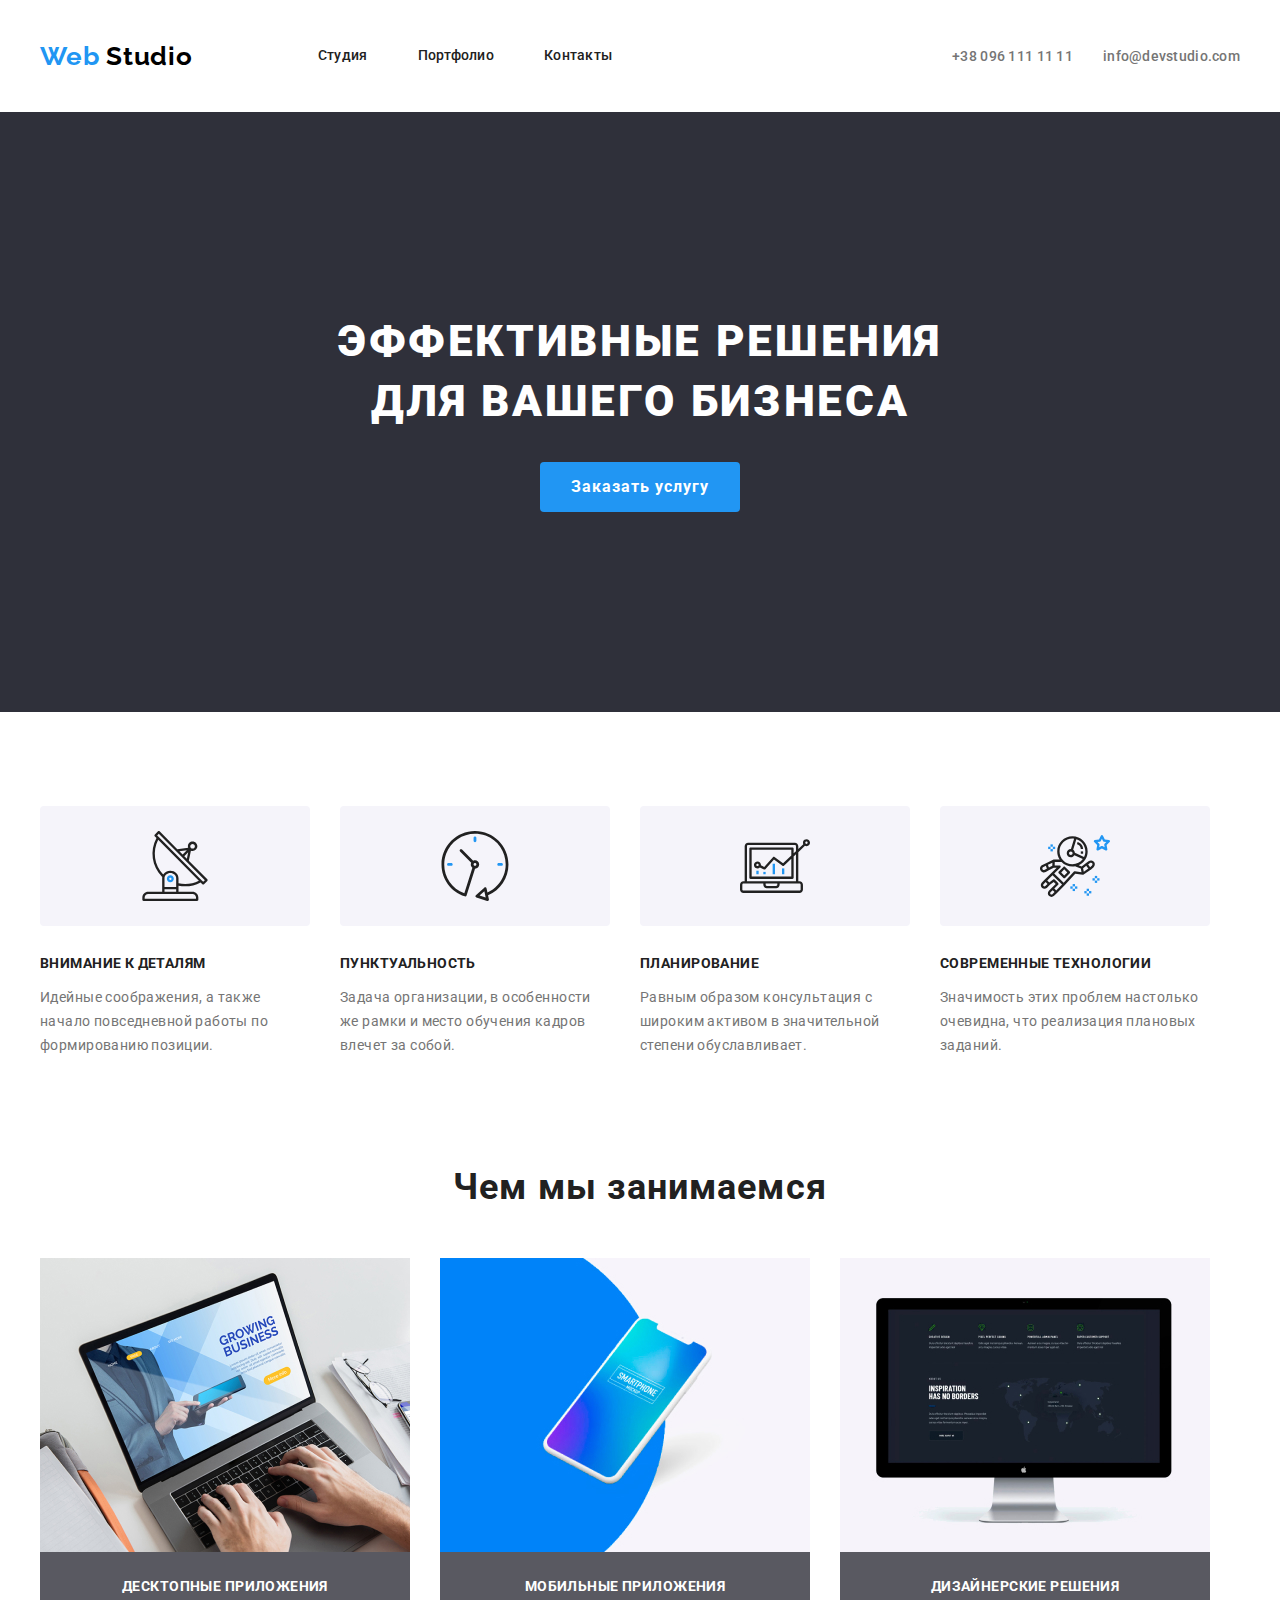
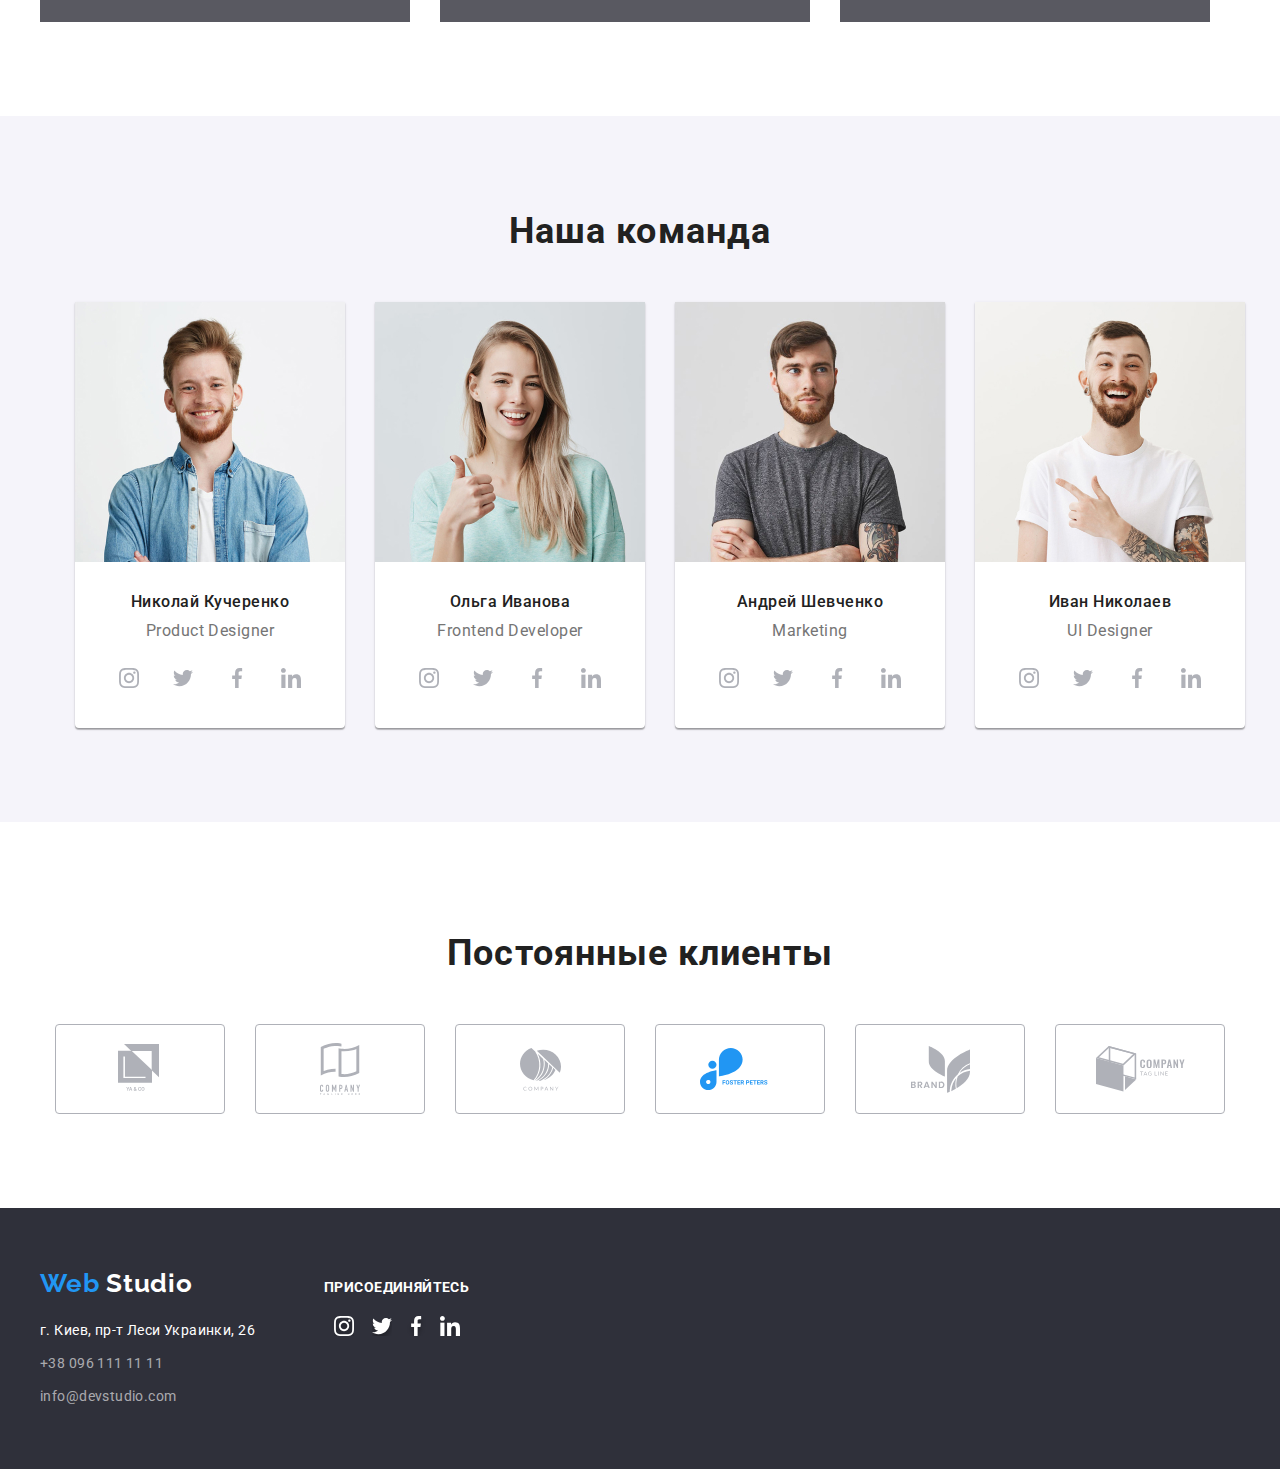
==== commit cf48fb4c: "стилизация flexbox" ====
--- a/index.html
+++ b/index.html
@@ -15,80 +15,75 @@
   <body class="body">
     <!--Шапка сайта-->
     <header class="header">
-      <nav class="navigation-list">
-        <a class="logo link" href="./index.html" lang="en">
-          <span class="logo-word">Web</span> Studio
-        </a>
-        <ul class="navigation-menu list">
-          <li class="navigation-item">
-            <a class="navigation-item-link link" href="./index.html">Студия</a>
-          </li>
-          <li class="navigation-item">
-            <a class="navigation-item-link link" href="./portfolio.html"
-              >Портфолио</a
-            >
-          </li>
-          <li class="navigation-item">
-            <a class="navigation-item-link link" href="">Контакты</a>
-          </li>
-        </ul>
-      </nav>
-      <ul class="header-address-menu link list">
-        <li>
-          <address>
-            <a class="header-address link" href="tel:+380961111111"
-              >+38 096 111 11 11</a
-            >
-          </address>
-        </li>
-        <li>
-          <address>
-            <a class="header-address link" href="mailto:info@devstudio.com"
-              >info@devstudio.com</a
-            >
-          </address>
-        </li>
-      </ul>
+      <div class="menu container">
+        <nav class="navigation-list">
+          <a class="logo link" href="./index.html" lang="en">
+            <span class="logo-word">Web</span> Studio
+          </a>
+          <ul class="navigation-menu list">
+            <li class="navigation-item">
+              <a class="navigation-item-link link" href="./index.html">Студия</a>
+            </li>
+            <li class="navigation-item">
+              <a class="navigation-item-link link" href="./portfolio.html">Портфолио</a>
+            </li>
+            <li class="navigation-item">
+              <a class="navigation-item-link link" href="">Контакты</a>
+            </li>
+          </ul>
+        </nav>
+        <ul class="header-address-menu link list">
+          <li class="header-address-item">
+            <address>
+              <a class="header-address link" href="tel:+380961111111">+38 096 111 11 11</a>
+            </address>
+          </li>
+          <li class="header-address-item">
+            <address>
+              <a class="header-address link" href="mailto:info@devstudio.com">info@devstudio.com</a>
+            </address>
+          </li>
+        </ul>
+      </div>
     </header>
+
     <!--Главный контейнер-->
     <main>
-      <section>
+      <section class="hero">
         <h1 class="title">Эффективные решения для вашего бизнеса</h1>
         <button type="button" class="btn">Заказать услугу</button>
       </section>
 
       <!--О нас-->
-      <section>
+      <section class="about">
         <h2 hidden>О нас</h2>
-        <ul class="about-us list">
-          <li>
-            <img src="./images/features/antenna.svg" alt="Иконка антеннны" />
+        <ul class="about-us container list">
+          <li class="about-us-item">
+            <img class="icon" src="./images/features/antenna.svg" alt="Иконка антеннны" />
             <h3 class="about-us-list">Внимание к деталям</h3>
             <p class="about-us-list-item">
               Идейные соображения, а также начало повседневной работы по
               формированию позиции.
             </p>
           </li>
-          <li>
-            <img src="./images/features/clock.svg" alt="Иконка часов" />
+          <li class="about-us-item">
+            <img class="icon" src="./images/features/clock.svg" alt="Иконка часов" />
             <h3 class="about-us-list">Пунктуальность</h3>
             <p class="about-us-list-item">
               Задача организации, в особенности же рамки и место обучения кадров
               влечет за собой.
             </p>
           </li>
-          <li>
-            <img src="./images/features/diagram.svg" alt="Иконка диаграммы" />
+          <li class="about-us-item">
+            <img class="icon" src="./images/features/diagram.svg" alt="Иконка диаграммы" />
             <h3 class="about-us-list">Планирование</h3>
             <p class="about-us-list-item">
               Равным образом консультация с широким активом в значительной
               степени обуславливает.
             </p>
           </li>
-          <li>
-            <img
-              src="./images/features/astronaut.svg"
-              alt="Иконка астронавта"
+          <li class="about-us-item">
+            <img class="icon" src="./images/features/astronaut.svg" alt="Иконка астронавта"
             />
             <h3 class="about-us-list">Современные технологии</h3>
             <p class="about-us-list-item">
@@ -100,11 +95,11 @@
       </section>
 
       <!--чем мы занимаемся-->
-      <section>
+      <section class="what-we-do-list container">
         <h2 class="secondary-title">Чем мы занимаемся</h2>
         <ul class="what-we-do list">
-          <li>
-            <img
+          <li class="what-we-do-item">
+            <img class="img" 
               src="./images/img/img.jpg"
               alt="человек печатает на ноутбуке"
               width="370"
@@ -114,8 +109,8 @@
               Десктопные приложения
             </p>
           </li>
-          <li>
-            <img
+          <li class="what-we-do-item">
+            <img class="img"
               src="./images/img/img-2.jpg"
               alt="мобильный телефон"
               width="370"
@@ -125,8 +120,8 @@
               Мобильные приложения
             </p>
           </li>
-          <li>
-            <img
+          <li class="what-we-do-item">
+            <img class="img"
               src="./images/img/img-3.jpg"
               alt="монитор компьютера"
               width="370"
@@ -143,8 +138,8 @@
       <section class="team">
         <h2 class="secondary-title">Наша команда</h2>
         <ul class="team-list list">
-          <li>
-            <img
+          <li class="team-item">
+            <img class="img"
               src="./images/team/nikolay-kucherenko.jpg"
               alt="Николай Кучеренко"
               width="270"
@@ -169,7 +164,7 @@
                     alt="иконка твиттер"
                 /></a>
               </li class="social-icon-item">
-              <li>
+              <li class="social-icon-item">
                 <a class="social-icon-item-link" href=""
                   ><img
                     src="./images/logo-social/facebook.svg"
@@ -186,8 +181,8 @@
             </ul>
           </li>
 
-          <li>
-            <img
+          <li class="team-item">
+            <img class="img"
               src="./images/team/olha-ivanova.jpg"
               alt="Ольга Иванова"
               width="270"
@@ -205,7 +200,7 @@
               <li class="social-icon-item">
                 <a class="social-icon-item-link" href=""><img src="./images/logo-social/twitter.svg" alt="иконка твиттер" /></a>
               </li class="social-icon-item">
-              <li>
+              <li class="social-icon-item">
                 <a class="social-icon-item-link" href=""><img src="./images/logo-social/facebook.svg" alt="иконка фэйсбук" /></a>
               </li>
               <li class="social-icon-item">
@@ -213,8 +208,8 @@
               </li>
             </ul>
             </li>
-          <li>
-            <img
+          <li class="team-item">
+            <img class="img"
               src="./images/team/andrew-shevchenko.jpg"
               alt="Андрей Шевченко"
               width="270"
@@ -231,7 +226,7 @@
             <li class="social-icon-item">
               <a class="social-icon-item-link" href=""><img src="./images/logo-social/twitter.svg" alt="иконка твиттер" /></a>
             </li class="social-icon-item">
-            <li>
+            <li class="social-icon-item">
               <a class="social-icon-item-link" href=""><img src="./images/logo-social/facebook.svg" alt="иконка фэйсбук" /></a>
             </li>
             <li class="social-icon-item">
@@ -240,8 +235,8 @@
           </ul>
           </li>
           </li>
-          <li>
-            <img
+          <li class="team-item">
+            <img class="img"
               src="./images/team/ivan-nilolaev.jpg"
               alt="Иван Николаев"
               width="270"
@@ -259,7 +254,7 @@
           <li class="social-icon-item">
             <a class="social-icon-item-link" href=""><img src="./images/logo-social/twitter.svg" alt="иконка твиттер" /></a>
           </li class="social-icon-item">
-          <li>
+          <li class="social-icon-item">
             <a class="social-icon-item-link" href=""><img src="./images/logo-social/facebook.svg" alt="иконка фэйсбук" /></a>
           </li>
           <li class="social-icon-item">
@@ -270,47 +265,47 @@
       </section>
 
       <!--Клиенты-->
-      <section class="clients">
+      <section class="clients container">
         <h2 class="secondary-title">Постоянные клиенты</h2>
         <ul class="client-list list">
           <li class="client-list-item">
             <a class="client-list-item-link" href=""
-              ><img
+              ><img class="img"
                 src="./images/logo-client/logo.svg"
                 alt="логотип компании 1"
             /></a>
           </li>
           <li class="client-list-item">
             <a class="client-list-item-link" href=""
-              ><img
+              ><img class="img"
                 src="./images/logo-client/logo-2.svg"
                 alt="логотип компании 2"
             /></a>
           </li>
           <li class="client-list-item">
             <a class="client-list-item-link" href=""
-              ><img
+              ><img class="img"
                 src="./images/logo-client/logo-3.svg"
                 alt="логотип компании 3"
             /></a>
           </li>
           <li class="client-list-item">
             <a class="client-list-item-link" href=""
-              ><img
+              ><img class="img"
                 src="./images/logo-client/logo-4.svg"
                 alt="логотип компании 4"
             /></a>
           </li>
           <li class="client-list-item">
             <a class="client-list-item-link" href=""
-              ><img
+              ><img class="img"
                 src="./images/logo-client/logo-5.svg"
                 alt="логотип компании 5"
             /></a>
           </li>
           <li class="client-list-item">
             <a class="client-list-item-link" href=""
-              ><img
+              ><img class="img"
                 src="./images/logo-client/logo-6.svg"
                 alt="логотип компании 6"
             /></a>
@@ -321,59 +316,47 @@
 
     <!--Подвал-->
     <footer class="footer">
-      <a class="footer-logo link" href="./index.html" lang="en"> <span class="logo-word">Web</span> Studio </a>
-      <div>
-        <ul class="footer-address list">
-          <li>
-            <address>
-              <a class="footer-address-loc link" href="https://goo.gl/maps/HoH5Uruk6UYNpwuC6" target="blank"
-                >г. Киев, пр-т Леси Украинки, 26</a
-              >
-            </address>
-          </li>
-          <li>
-            <address>
-              <a class="footer-address-link link" href="tel:+380961111111">+38 096 111 11 11</a>
-            </address>
-          </li>
-          <li>
-            <address>
-              <a class="footer-address-link link" href="mailto:info@devstudio.com">info@devstudio.com</a>
-            </address>
-          </li>
-        </ul>
-      </div>
-      <div class="forget">
-        <b class="text">присоединяйтесь</b>
-        <ul class="social-icon list">
-          <li class="social-icon-item">
-            <a class="social-icon-item-link" href=""
-              ><img
-                src="./images/logo-footer/instagram.svg"
-                alt="иконка инстаграм"
-            /></a>
-          </li>
-          <li class="social-icon-item">
-            <a class="social-icon-item-link" href=""
-              ><img src="./images/logo-footer/twitter.svg" alt="иконка твиттер"
-            /></a>
-          </li>
-          <li class="social-icon-item">
-            <a class="social-icon-item-link" href=""
-              ><img
-                src="./images/logo-footer/facebook.svg"
-                alt="иконка фэйсбук"
-            /></a>
-          </li class="social-icon-item">
-          <li>
-            <a class="social-icon-item-link" href=""
-              ><img
-                src="./images/logo-footer/linkedin.svg"
-                alt="иконка линкедин"
-            /></a>
-          </li>
-        </ul>
-      </div>
+      <div class="footer-item container">
+        <div class="footer-nav">
+          <a class="footer-logo link" href="./index.html" lang="en"> <span class="logo-word">Web</span> Studio </a>
+          <ul class="footer-address list">
+            <li>
+              <address>
+                <a class="footer-address-loc link" href="https://goo.gl/maps/HoH5Uruk6UYNpwuC6" target="blank">г. Киев, пр-т
+                  Леси Украинки, 26</a>
+              </address>
+            </li>
+            <li class="footer-address-item">
+              <address>
+                <a class="footer-address-link link" href="tel:+380961111111">+38 096 111 11 11</a>
+              </address>
+            </li>
+            <li class="footer-address-item">
+              <address>
+                <a class="footer-address-link link" href="mailto:info@devstudio.com">info@devstudio.com</a>
+              </address>
+            </li>
+          </ul>
+        </div>
+        <div class="forget">
+          <b class="text">присоединяйтесь</b>
+          <ul class="social-icon list">
+            <li class="social-icon-item">
+              <a class="social-icon-item-link" href=""><img src="./images/logo-footer/instagram.svg"
+                  alt="иконка инстаграм" /></a>
+            </li>
+            <li class="social-icon-item">
+              <a class="social-icon-item-link" href=""><img src="./images/logo-footer/twitter.svg" alt="иконка твиттер" /></a>
+            </li>
+            <li class="social-icon-item">
+              <a class="social-icon-item-link" href=""><img src="./images/logo-footer/facebook.svg" alt="иконка фэйсбук" /></a>
+            </li class="social-icon-item">
+            <li>
+              <a class="social-icon-item-link" href=""><img src="./images/logo-footer/linkedin.svg" alt="иконка линкедин" /></a>
+            </li>
+          </ul>
+        </div>
+      </div>     
     </footer>
   </body>
 </html>
--- a/css/styles.css
+++ b/css/styles.css
@@ -7,15 +7,72 @@
   --secondary-white-color: #f5f4fa;
   --primary-font: "Roboto", sans-serif;
 }
+
+.html {
+  box-sizing: border-box;
+}
+
+1200 *,
+*::before,
+*::after {
+  box-sizing: inherit;
+}
+
 .body {
   font-family: var(--primary-font);
   background-color: var(--primary-white-color);
-}
+  margin: 0;
+  padding: 0;
+}
+.h1 {
+  margin: 0;
+}
+
 .link {
   text-decoration: none;
 }
+
 .list {
   list-style: none;
+}
+
+/*ШАПКА*/
+
+.logo {
+  margin-right: 85px;
+}
+
+.container {
+  width: 1200px;
+  padding-left: 15px;
+  padding-right: 15px;
+  margin: auto;
+}
+
+.navigation-item:not(:last-child) {
+  margin-right: 50px;
+}
+
+.navigation-list {
+  display: flex;
+  align-items: center;
+}
+
+.navigation-menu {
+  display: flex;
+}
+.header .menu {
+  display: flex;
+  align-items: center;
+}
+
+.header-address-menu {
+  display: flex;
+  margin-left: auto;
+}
+
+.header-address-item:not(:last-child) {
+  margin-right: 30px;
 }
 
 .header {
@@ -40,6 +97,10 @@
   line-height: 1.14;
   letter-spacing: 0.02em;
   color: var(--primary-title-color);
+
+  display: block;
+  padding-top: 32px;
+  padding-bottom: 32px;
 }
 
 .navigation-item-link:hover,
@@ -60,6 +121,14 @@
 .header-address:hover,
 .header-address:focus {
   color: var(--accent-color);
+}
+
+/*HERO*/
+
+.hero {
+  /*временно*/
+  background-color: var(--footer-background-color);
+  min-height: 600px;
 }
 
 .title {
@@ -69,20 +138,57 @@
   text-align: center;
   letter-spacing: 0.06em;
   text-transform: uppercase;
-  /*color: var(--primary-white-color);*/
-}
+  color: var(--primary-white-color);
+  margin: auto;
+  margin-bottom: 30px;
+  width: 696px;
+  padding-top: 200px;
+}
+
 .btn {
   font-weight: 700;
   font-size: 16px;
   line-height: 1.88;
-  display: flex;
   align-items: center;
   text-align: center;
   letter-spacing: 0.06em;
   background: var(--accent-color);
   color: var(--primary-white-color);
-}
-
+  display: block;
+  border: none;
+  border-radius: 4px;
+  width: 200px;
+  height: 50px;
+  margin-left: auto;
+  margin-right: auto;
+  cursor: pointer;
+
+  /*О НАС*/
+}
+.about-us {
+  display: flex;
+  padding-top: 94px;
+}
+
+.icon {
+  margin: auto;
+  display: block;
+  max-width: 270px;
+  max-height: 120px;
+  background-color: #f5f4fa;
+  border-radius: 4px;
+  margin-bottom: 30px;
+  padding-top: 25px;
+  padding-right: 100px;
+  padding-bottom: 25px;
+  padding-left: 100px;
+}
+.about-us-item {
+  width: 270px;
+}
+.about-us-item:not(:last-child) {
+  margin-right: 30px;
+}
 .about-us-list {
   font-style: normal;
   font-weight: 700;
@@ -91,6 +197,7 @@
   letter-spacing: 0.03em;
   text-transform: uppercase;
   color: var(--primary-title-color);
+  margin-bottom: 10px;
 }
 
 .about-us-list-item {
@@ -109,17 +216,68 @@
   text-align: center;
   letter-spacing: 0.03em;
   color: var(--primary-title-color);
-}
-.what-we-do .title {
+  padding-top: 94px;
+  margin: 0;
+  margin-bottom: 50px;
+}
+
+/*ЧЕМ МЫ ЗАНИМАЕМСЯ*/
+
+.what-we-do {
+  display: flex;
+  margin: 0;
+  padding: 0;
+}
+.what-we-do .img {
+  display: block;
+}
+.what-we-do-item {
+  width: 370px;
+  margin-bottom: 94px;
+}
+.what-we-do-item:not(:last-child) {
+  margin-right: 30px;
+}
+.what-we-do-list .title {
+  display: block;
   font-weight: 700;
   font-size: 14px;
   line-height: 1.14;
   text-align: center;
   letter-spacing: 0.03em;
   text-transform: uppercase;
-  /*color: var(--primary-white-color);*/
-}
-
+  color: var(--primary-white-color);
+  margin: 0;
+  padding: 0;
+
+  justify-content: center;
+  width: 370px;
+  max-height: 70px;
+  background: rgba(47, 48, 58, 0.8);
+  padding-top: 27px;
+  padding-bottom: 27px;
+}
+
+/*КОМАНДА*/
+.team-list {
+  display: flex;
+  justify-content: center;
+}
+.team-item {
+  background-color: var(--primary-white-color);
+  box-shadow: 0px 2px 1px rgba(0, 0, 0, 0.2), 0px 1px 1px rgba(0, 0, 0, 0.14),
+    0px 1px 3px rgba(0, 0, 0, 0.12);
+  border-radius: 0px 0px 4px 4px;
+  padding-bottom: 24px;
+  margin-bottom: 94px;
+}
+.team-list .img {
+  display: block;
+  margin-bottom: 30px;
+}
+.team-item:not(:last-child) {
+  margin-right: 30px;
+}
 .team-list-item {
   font-weight: 500;
   font-size: 16px;
@@ -127,11 +285,23 @@
   text-align: center;
   letter-spacing: 0.03em;
   color: var(--primary-title-color);
+
+  padding: 0;
+  margin: 0;
+  display: block;
+  margin-bottom: 10px;
 }
 
 .team {
   background-color: var(--secondary-white-color);
-}
+  display: block;
+}
+.social-icon {
+  display: flex;
+  padding: 0;
+  justify-content: center;
+}
+
 .team-list-item-desc {
   font-weight: 400;
   font-size: 16px;
@@ -139,21 +309,79 @@
   text-align: center;
   letter-spacing: 0.03em;
   color: var(--primary-text-color);
-}
-
+
+  margin: 0;
+  padding: 0;
+  display: block;
+  margin-bottom: 16px;
+}
+.social-icon-item:not(:last-child) {
+  margin-right: 10px;
+}
 .social-icon-item-link:hover,
 .social-icon-item-link:focus {
   background-color: var(--accent-color);
 }
 
+/*КЛИЕНТЫ*/
+
+.client-list {
+  display: flex;
+  justify-content: center;
+  padding: 0;
+  margin: 0;
+  margin-bottom: 94px;
+}
+
+.client-list-item-link {
+  border: 1px solid #afb1b8;
+  box-sizing: border-box;
+  border-radius: 4px;
+  width: 170px;
+  height: 90px;
+  display: flex;
+  justify-content: center;
+}
+
+.client-list .img {
+  display: block;
+  margin: auto;
+}
+.client-list-item {
+  display: block;
+}
+
+.client-list-item:not(:last-child) {
+  margin-right: 30px;
+}
+
 .client-list-item-link:hover,
 .client-list-item-link:focus {
   background-color: var(--accent-color);
 }
+
+/*ПОДВАЛ*/
+
 .footer {
   background-color: #2f303a;
 }
 
+.footer-item {
+  display: flex;
+  padding-bottom: 60px;
+}
+
+.footer-address {
+  margin: 0;
+  padding: 0;
+}
+.footer-nav {
+  padding-top: 60px;
+  margin-right: 69px;
+}
+.forget {
+  padding-top: 72px;
+}
 .footer-logo {
   font-family: Raleway;
   font-weight: 700;
@@ -161,6 +389,9 @@
   line-height: 1.19;
   letter-spacing: 0.03em;
   color: var(--primary-white-color);
+
+  display: block;
+  margin-bottom: 20px;
 }
 
 .footer .logo-word {
@@ -174,16 +405,22 @@
   line-height: 1.71;
   letter-spacing: 0.03em;
   color: rgba(255, 255, 255, 0.6);
-}
-
+  display: block;
+}
+
+.footer-address-item:not(:last-child) {
+  margin-bottom: 9px;
+}
 .footer-address-loc {
   font-family: var(--primary-font);
   font-style: normal;
-  font-weight: normal;
+  font-weight: 400;
   font-size: 14px;
   line-height: 1.71;
   letter-spacing: 0.03em;
   color: var(--primary-white-color);
+  display: block;
+  margin-bottom: 9px;
 }
 
 .forget .text {
@@ -193,19 +430,84 @@
   letter-spacing: 0.03em;
   text-transform: uppercase;
   color: var(--primary-white-color);
-}
-
+
+  display: block;
+  margin-bottom: 20px;
+}
+
+.social-icon {
+  margin: 0;
+}
+
+.footer .social-icon-item:not(:last-child) {
+  margin-right: 10px;
+}
+
+/*ПОРТФОЛИО*/
+
+.main-btn {
+  display: flex;
+  margin: auto;
+  justify-content: center;
+  margin-top: 93px;
+  padding: 0;
+}
 .main-btn-item {
+  display: block;
+  height: 38px;
+  background: #f5f4fa;
+  border-radius: 4px;
+  border: none;
+  margin-bottom: 50px;
+  align-items: center;
+}
+.main-btn-text {
+  display: block;
+  font-style: normal;
   font-weight: 500;
   font-size: 16px;
   line-height: 1.62;
   text-align: center;
   letter-spacing: 0.03em;
   color: var(--primary-title-color);
-}
+  padding-top: 6px;
+  padding-right: 22px;
+  padding-bottom: 6px;
+  padding-left: 22px;
+  cursor: pointer;
+}
+.main-btn-item:not(:last-child) {
+  margin-right: 8px;
+}
+
 .main-btn-item:hover,
 .main-btn-item:focus {
   background-color: var(--accent-color);
+}
+
+.works {
+  display: flex;
+  flex-wrap: wrap;
+  margin: auto;
+  padding: auto;
+  justify-content: center;
+}
+.work-item {
+  width: 370px;
+  height: 404px;
+  background: #ffffff;
+  border: 1px solid #eeeeee;
+}
+
+.work-item:not(:nth-child(3n)) {
+  margin-right: 30px;
+}
+.work-item:nth-child(-n + 6) {
+  margin-bottom: 30px;
+}
+
+.work-item:nth-last-child(-n + 3) {
+  margin-bottom: 94px;
 }
 .work-item-link {
   color: var(--primary-text-color);
@@ -218,12 +520,22 @@
   line-height: 2;
   letter-spacing: 0.06em;
   color: var(--primary-title-color);
+  display: block;
+  margin: 0;
+  margin-bottom: 4px;
+  margin-left: 20px;
+}
+
+.work-item .img {
+  display: block;
+  margin: 0;
+  margin-bottom: 20px;
 }
 
 .work-item-text {
   font-style: normal;
   font-weight: normal;
-  font-size: 18px;
+  font-size: 0px;
   line-height: 1.56;
   letter-spacing: 0.03em;
   /*color: var(--primary-white-color);*/
@@ -235,4 +547,8 @@
   line-height: 1.88;
   letter-spacing: 0.03em;
   color: var(--primary-text-color);
-}
+  display: block;
+  margin: 0;
+  padding-bottom: 20px;
+  margin-left: 20px;
+}
